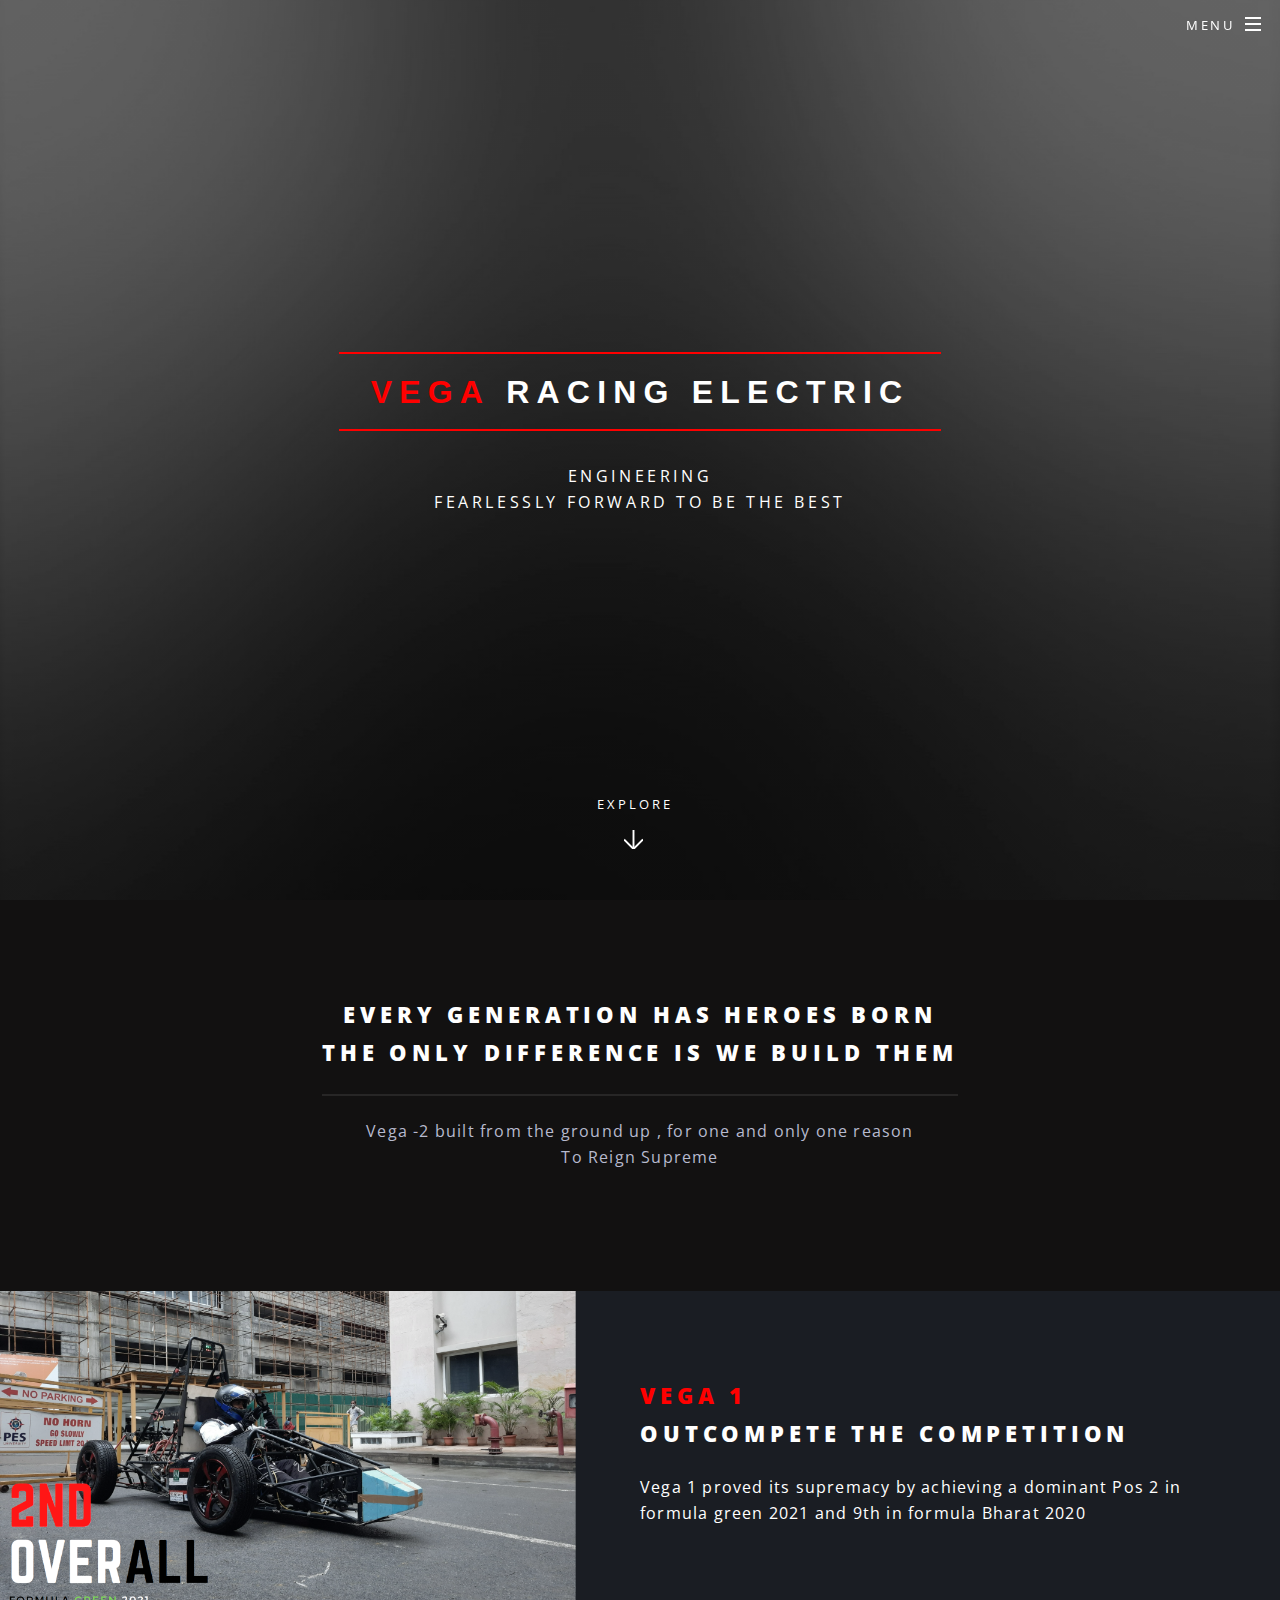
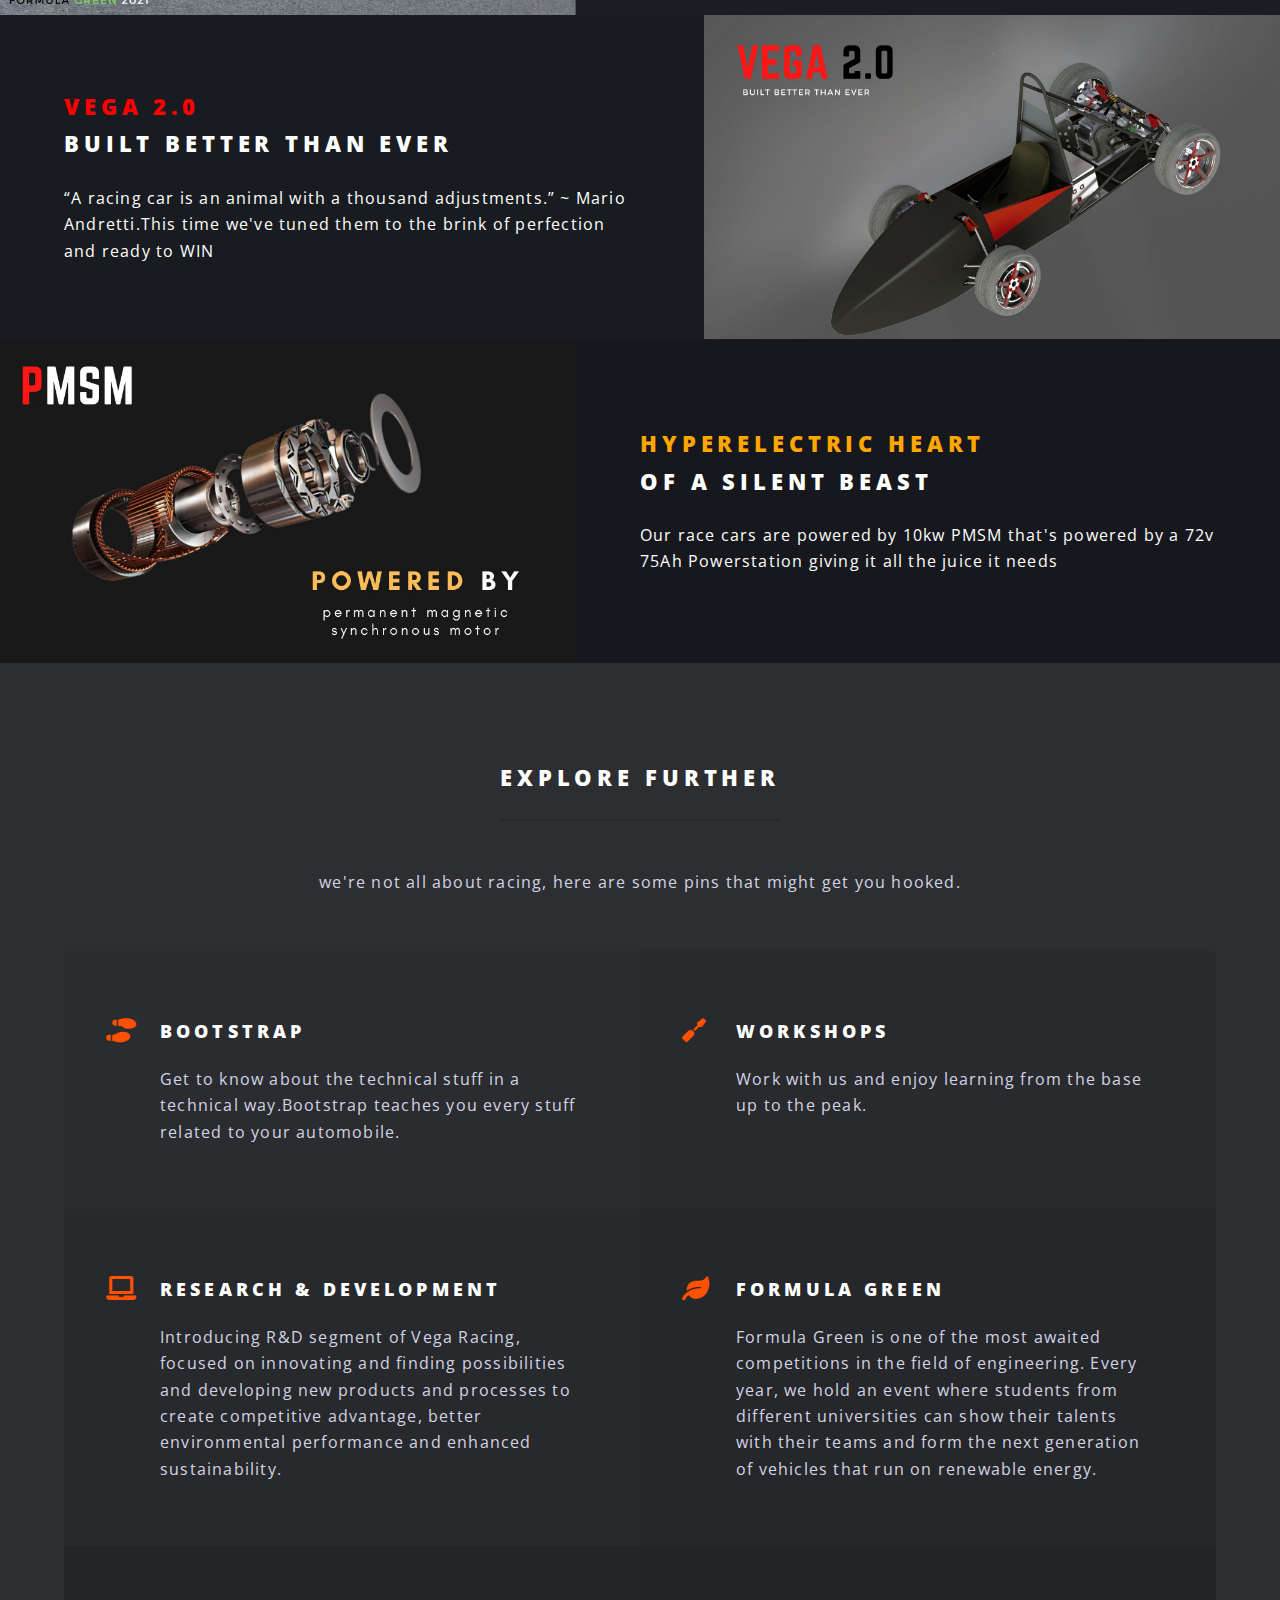
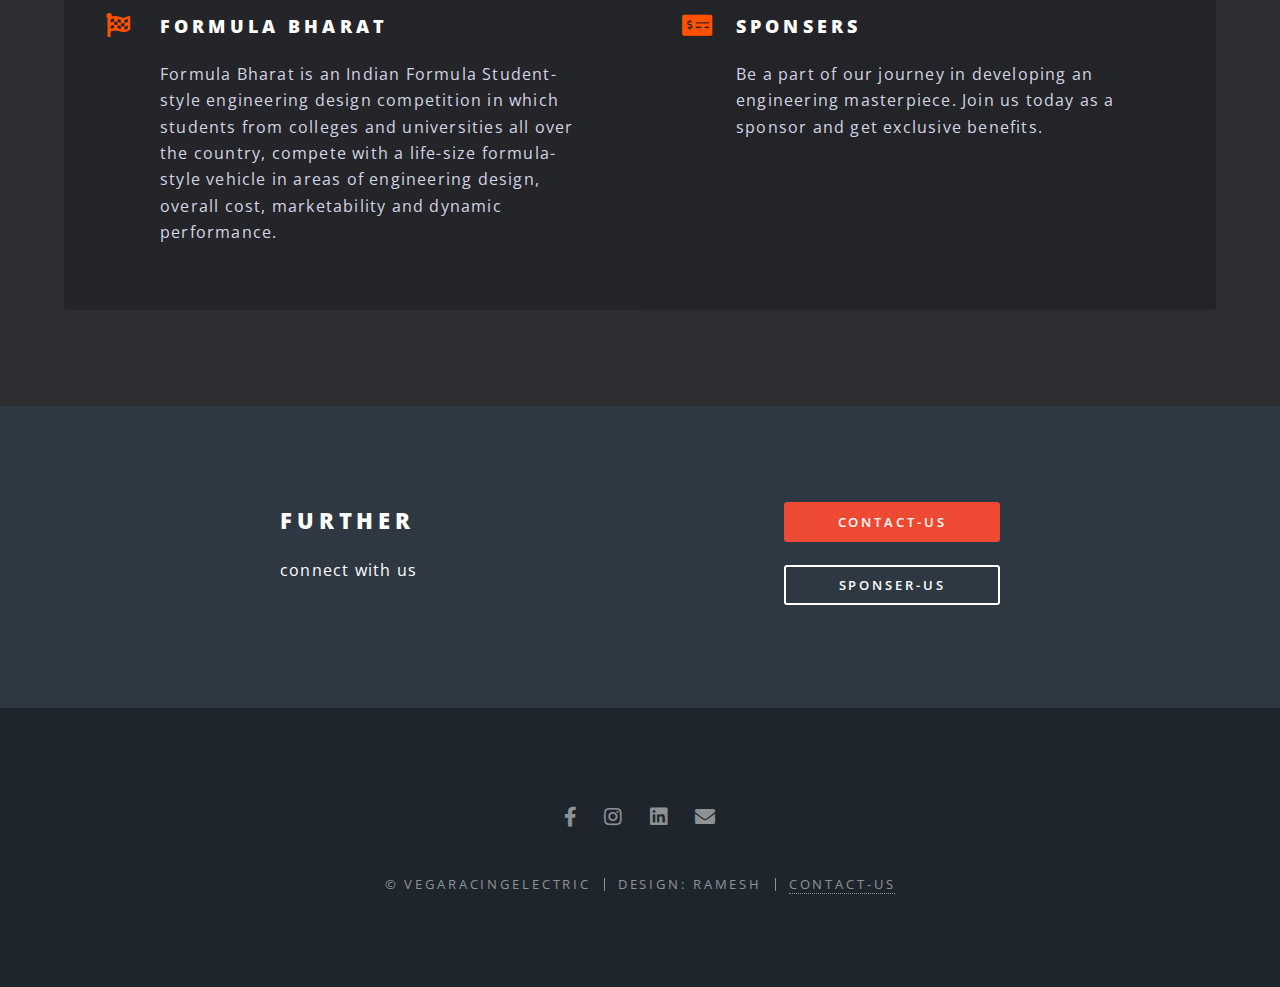
==== index.html @ 6d974444 "first commit" ====
<!DOCTYPE HTML>
<html>
	<head>
		<title>VegaRacingElectric | FSAE Team | PESU</title>
		<meta charset="utf-8" />
		<meta name="viewport" content="width=device-width, initial-scale=1, user-scalable=no" />
		<link rel="stylesheet" href="assets/css/main.css" />
		<noscript><link rel="stylesheet" href="assets/css/noscript.css" /></noscript>
	<style>
		#bannervre{
			text-decoration:"None";
		}
	</style>
	</head>
	<body class="landing is-preload">

		<!-- Page Wrapper -->
			<div id="page-wrapper">

				<!-- Header -->
					<header id="header" class="alt">
						<h1><a href="index.html" id="team">Team</a></h1>
						<h1><a href="index.html" id="vre">VRE</a></h1>
						<nav id="nav">
							<ul>
								<li class="special">
									<a href="#menu" class="menuToggle"><span>Menu</span></a>
									<div id="menu">
										<ul>
											<li><a href="index.html">Home</a></li>
											<li><a href="Careers.html">Careers</a></li>
											<li><a href="Team.html">Team</a></li>
											<li><a href="Events.html">Events</a></li>
											<li><a href="Recruitment.html">Recruitments</a></li>
											<li><a href="Sponser.html">Sponser-us</a></li>
											<li><a href="Contact.html">Contact-us</a></li>
										</ul>
									</div>
								</li>
							</ul>
						</nav>
					</header>

				<!-- Banner -->
					<section id="banner">
						<div class="inner">
							<h2 id="vrebanner1"><div style="display:inline-block;color:red">Vega</div> Racing Electric</h2>
							<p>Engineering <br />
							Fearlessly Forward To be the Best<br />
							</p>
							<!-- <ul class="actions special">
								<li><a href="#" class="button primary">Activate</a></li>
							</ul> -->
						</div>
						<a href="#one" class="more scrolly">Explore</a>
					</section>

				<!-- One -->
					<section id="one" class="wrapper style1 special">
						<div class="inner">
							<header class="major">
								<h2>Every generation has Heroes born<br/>
								the only difference is We Build Them</h2>
								<p>Vega -2 built from the ground up , for one and only one reason<br />
								To Reign Supreme</p>
							</header>
						</div>
					</section>

				<!-- Two -->
					<section id="two" class="wrapper alt style2">
						<section class="spotlight">
							<div class="image"><img src="images/Screenshot (504).png" alt="" /></div><div class="content">
								<h2><div style="color: red;">Vega 1</div>
								outcompete the competition</h2>
								<p>Vega 1 proved its supremacy by achieving a dominant Pos 2 in formula green 2021 and 9th in formula Bharat 2020</p>
							</div>
						</section>
						<section class="spotlight">
							<div class="image"><img src="images/Vega 2.0.jpg" alt="" /></div><div class="content">
								<h2><div style="color: red;">Vega 2.0</div>
								Built better than Ever</h2>
								<p>“A racing car is an animal with a thousand adjustments.” ~ Mario Andretti.This time we've tuned them to the brink of perfection and ready to WIN</p>
							</div>
						</section>
						<section class="spotlight">
							<div class="image"><img src="images/permanent magnet synchronous motor.jpg" alt="" /></div><div class="content">
								<h2><div style="color: rgb(255, 166, 0);">Hyperelectric Heart</div>
								of a silent beast</h2>
								<p>Our race cars are powered by 10kw PMSM that's powered by a 72v 75Ah Powerstation giving it all the juice it needs</p>
							</div>
						</section>
					</section>

				<!-- Three -->
					<section id="three" class="wrapper style3 special">
						<div class="inner">
							<header class="major">
								<h2>Explore Further</h2>
								<p><br />
								we're not all about racing, here are some pins that might get you hooked.</p>
							</header>
							<ul class="features">
								<li class="icon solid fa-shoe-prints">
									<h3>Bootstrap</h3>
									<p>Get to know about the technical stuff in a technical way.Bootstrap teaches you every stuff related to your automobile.</p>
								</li>
								<li class="icon solid fa-screwdriver">
									<h3>Workshops</h3>
									<p>Work with us and enjoy learning from the base up to the peak.</p>
								</li>
								<li class="icon solid fa-laptop">
									<h3>Research & Development</h3>
									<p>Introducing R&D segment of Vega Racing, focused on innovating and finding possibilities and developing new products and processes to create competitive advantage, better environmental performance and enhanced sustainability.</p>
								</li>
								<li class="icon solid fa-leaf">
									<h3>Formula Green</h3>
									<p>Formula Green is one of the most awaited competitions in the field of engineering. Every year, we hold an event where students from different universities can show their talents with their teams and form the next generation of vehicles that run on renewable energy.</p>
								</li>
								<li class="icon solid fa-flag-checkered">
									<h3>Formula Bharat</h3>
									<p>Formula Bharat is an Indian Formula Student-style engineering design competition in which students from colleges and universities all over the country, compete with a life-size formula-style vehicle in areas of engineering design, overall cost, marketability and dynamic performance.</p>
								</li>
								<li class="icon solid fa-money-check-alt">
									<h3>Sponsers</h3>
									<p>Be a part of our journey in developing an engineering masterpiece. Join us today as a sponsor and get exclusive benefits.</p>
								</li>
							</ul>
						</div>
					</section>

				<!-- CTA -->
					<section id="cta" class="wrapper style7">
						<div class="inner">
							<header>
								<h2>Further</h2>

								<p>connect with us</p>
							</header>
							<ul class="actions stacked">
								<li><a href="Contact.html" class="button fit primary">Contact-us</a></li>
								<li><a href="Sponser.html" class="button fit">Sponser-us</a></li>
							</ul>
						</div>
					</section>

				<!-- Footer -->
					<footer id="footer">
						<ul class="icons">
							<li><a href="https://www.facebook.com/pesuniversity/posts/vega-racing-electric-teams-creditable-performance-in-formula-bharat-2020formula-/2819678658148785/" class="icon brands fa-facebook-f"><span class="label">Facebook</span></a></li>
							<li><a href="https://www.instagram.com/vegaracingelectric/" class="icon brands fa-instagram"><span class="label">Instagram</span></a></li>
							<li><a href="https://www.linkedin.com/company/vega-racing-electric/?originalSubdomain=in" class="icon brands fa-linkedin"><span class="label">Dribbble</span></a></li>
							<li><a href="#" class="icon solid fa-envelope"><span class="label">Email</span></a></li>
						</ul>
						<ul class="copyright">
							<li>&copy; VegaRacingElectric</li><li>Design: Ramesh</li><li><a href="/Contact.html">Contact-us</a></li>
						</ul>
					</footer>

			</div>

		<!-- Scripts -->
			<script src="assets/js/jquery.min.js"></script>
			<script src="assets/js/jquery.scrollex.min.js"></script>
			<script src="assets/js/jquery.scrolly.min.js"></script>
			<script src="assets/js/browser.min.js"></script>
			<script src="assets/js/breakpoints.min.js"></script>
			<script src="assets/js/util.js"></script>
			<script src="assets/js/main.js"></script>

	</body>
</html>
---- assets/css/main.css ----
@import url(fontawesome-all.min.css);
@import url("https://fonts.googleapis.com/css?family=Open+Sans:400,400italic,600,600italic,800,800italic");


html, body, div, span, applet, object,
iframe, h1, h2, h3, h4, h5, h6, p, blockquote,
pre, a, abbr, acronym, address, big, cite,
code, del, dfn, em, img, ins, kbd, q, s, samp,
small, strike, strong, sub, sup, tt, var, b,
u, i, center, dl, dt, dd, ol, ul, li, fieldset,
form, label, legend, table, caption, tbody,
tfoot, thead, tr, th, td, article, aside,
canvas, details, embed, figure, figcaption,
footer, header, hgroup, menu, nav, output, ruby,
section, summary, time, mark, audio, video {
	margin: 0;
	padding: 0;
	border: 0;
	font-size: 100%;
	font: inherit;
	vertical-align: baseline;}

article, aside, details, figcaption, figure,
footer, header, hgroup, menu, nav, section {
	display: block;}

body {
	line-height: 1;
}

ol, ul {
	list-style: none;
}

blockquote, q {
	quotes: none;
}

	blockquote:before, blockquote:after, q:before, q:after {
		content: '';
		content: none;
	}

table {
	border-collapse: collapse;
	border-spacing: 0;
}

body {
	-webkit-text-size-adjust: none;
}

mark {
	background-color: transparent;
	color: inherit;
}

input::-moz-focus-inner {
	border: 0;
	padding: 0;
}

input, select, textarea {
	-moz-appearance: none;
	-webkit-appearance: none;
	-ms-appearance: none;
	appearance: none;
}

/* Basic */

	@-ms-viewport {
		width: device-width;
	}

	html {
		box-sizing: border-box;
	}

	*, *:before, *:after {
		box-sizing: inherit;
	}

	body {
		background: #2e3842;
	}

		body.is-preload *, body.is-preload *:before, body.is-preload *:after {
			-moz-animation: none !important;
			-webkit-animation: none !important;
			-ms-animation: none !important;
			animation: none !important;
			-moz-transition: none !important;
			-webkit-transition: none !important;
			-ms-transition: none !important;
			transition: none !important;
		}

	body, input, select, textarea {
		color: #fff;
		font-family: "Open Sans", Helvetica, sans-serif;
		font-size: 15pt;
		font-weight: 400;
		letter-spacing: 0.075em;
		line-height: 1.65em;
	}

		@media screen and (max-width: 1680px) {

			body, input, select, textarea {
				font-size: 13pt;
			}

		}

		@media screen and (max-width: 1280px) {

			body, input, select, textarea {
				font-size: 12pt;
			}

		}

		@media screen and (max-width: 736px) {

			body, input, select, textarea {
				font-size: 11pt;
				letter-spacing: 0.0375em;
			}

		}

	a {
		-moz-transition: color 0.2s ease, border-bottom-color 0.2s ease;
		-webkit-transition: color 0.2s ease, border-bottom-color 0.2s ease;
		-ms-transition: color 0.2s ease, border-bottom-color 0.2s ease;
		transition: color 0.2s ease, border-bottom-color 0.2s ease;
		border-bottom: dotted 1px;
		color: inherit;
		text-decoration: none;
	}

		a:hover {
			border-bottom-color: transparent;
		}

	strong, b {
		color: #fff;
		font-weight: 600;
	}

	em, i {
		font-style: italic;
	}

	p {
		margin: 0 0 2em 0;
	}

	h1, h2, h3, h4, h5, h6 {
		color: #fff;
		font-weight: 800;
		letter-spacing: 0.225em;
		line-height: 1em;
		margin: 0 0 1em 0;
		text-transform: uppercase;
	}

		h1 a, h2 a, h3 a, h4 a, h5 a, h6 a {
			color: inherit;
			text-decoration: none;
		}

	h2 {
		font-size: 1.35em;
		line-height: 1.75em;
	}

		@media screen and (max-width: 736px) {

			h2 {
				font-size: 1.1em;
				line-height: 1.65em;
			}

		}

	h3 {
		font-size: 1.15em;
		line-height: 1.75em;
	}

		@media screen and (max-width: 736px) {

			h3 {
				font-size: 1em;
				line-height: 1.65em;
			}

		}

	h4 {
		font-size: 1em;
		line-height: 1.5em;
	}

	h5 {
		font-size: 0.8em;
		line-height: 1.5em;
	}

	h6 {
		font-size: 0.7em;
		line-height: 1.5em;
	}

	sub {
		font-size: 0.8em;
		position: relative;
		top: 0.5em;
	}

	sup {
		font-size: 0.8em;
		position: relative;
		top: -0.5em;
	}

	hr {
		border: 0;
		border-bottom: solid 2px #fff;
		margin: 3em 0;
	}

		hr.major {
			margin: 4.5em 0;
		}

	blockquote {
		border-left: solid 4px #fff;
		font-style: italic;
		margin: 0 0 2em 0;
		padding: 0.5em 0 0.5em 2em;
	}

	code {
		background: rgba(144, 144, 144, 0.25);
		border-radius: 3px;
		font-family: "Courier New", monospace;
		font-size: 0.9em;
		letter-spacing: 0;
		margin: 0 0.25em;
		padding: 0.25em 0.65em;
	}

	pre {
		-webkit-overflow-scrolling: touch;
		font-family: "Courier New", monospace;
		font-size: 0.9em;
		margin: 0 0 2em 0;
	}

		pre code {
			display: block;
			line-height: 1.75em;
			padding: 1em 1.5em;
			overflow-x: auto;
		}

	.align-left {
		text-align: left;
	}

	.align-center {
		text-align: center;
	}

	.align-right {
		text-align: right;
	}

/* Row */

	.row {
		display: flex;
		flex-wrap: wrap;
		box-sizing: border-box;
		align-items: stretch;
	}

		.row > * {
			box-sizing: border-box;
		}

		.row.gtr-uniform > * > :last-child {
			margin-bottom: 0;
		}

		.row.aln-left {
			justify-content: flex-start;
		}

		.row.aln-center {
			justify-content: center;
		}

		.row.aln-right {
			justify-content: flex-end;
		}

		.row.aln-top {
			align-items: flex-start;
		}

		.row.aln-middle {
			align-items: center;
		}

		.row.aln-bottom {
			align-items: flex-end;
		}

		.row > .imp {
			order: -1;
		}

		.row > .col-1 {
			width: 8.33333%;
		}

		.row > .off-1 {
			margin-left: 8.33333%;
		}

		.row > .col-2 {
			width: 16.66667%;
		}

		.row > .off-2 {
			margin-left: 16.66667%;
		}

		.row > .col-3 {
			width: 25%;
		}

		.row > .off-3 {
			margin-left: 25%;
		}

		.row > .col-4 {
			width: 33.33333%;
		}

		.row > .off-4 {
			margin-left: 33.33333%;
		}

		.row > .col-5 {
			width: 41.66667%;
		}

		.row > .off-5 {
			margin-left: 41.66667%;
		}

		.row > .col-6 {
			width: 50%;
		}

		.row > .off-6 {
			margin-left: 50%;
		}

		.row > .col-7 {
			width: 58.33333%;
		}

		.row > .off-7 {
			margin-left: 58.33333%;
		}

		.row > .col-8 {
			width: 66.66667%;
		}

		.row > .off-8 {
			margin-left: 66.66667%;
		}

		.row > .col-9 {
			width: 75%;
		}

		.row > .off-9 {
			margin-left: 75%;
		}

		.row > .col-10 {
			width: 83.33333%;
		}

		.row > .off-10 {
			margin-left: 83.33333%;
		}

		.row > .col-11 {
			width: 91.66667%;
		}

		.row > .off-11 {
			margin-left: 91.66667%;
		}

		.row > .col-12 {
			width: 100%;
		}

		.row > .off-12 {
			margin-left: 100%;
		}

		.row.gtr-0 {
			margin-top: 0;
			margin-left: 0em;
		}

			.row.gtr-0 > * {
				padding: 0 0 0 0em;
			}

			.row.gtr-0.gtr-uniform {
				margin-top: 0em;
			}

				.row.gtr-0.gtr-uniform > * {
					padding-top: 0em;
				}

		.row.gtr-25 {
			margin-top: 0;
			margin-left: -0.375em;
		}

			.row.gtr-25 > * {
				padding: 0 0 0 0.375em;
			}

			.row.gtr-25.gtr-uniform {
				margin-top: -0.375em;
			}

				.row.gtr-25.gtr-uniform > * {
					padding-top: 0.375em;
				}

		.row.gtr-50 {
			margin-top: 0;
			margin-left: -0.75em;
		}

			.row.gtr-50 > * {
				padding: 0 0 0 0.75em;
			}

			.row.gtr-50.gtr-uniform {
				margin-top: -0.75em;
			}

				.row.gtr-50.gtr-uniform > * {
					padding-top: 0.75em;
				}

		.row {
			margin-top: 0;
			margin-left: -1.5em;
		}

			.row > * {
				padding: 0 0 0 1.5em;
			}

			.row.gtr-uniform {
				margin-top: -1.5em;
			}

				.row.gtr-uniform > * {
					padding-top: 1.5em;
				}

		.row.gtr-150 {
			margin-top: 0;
			margin-left: -2.25em;
		}

			.row.gtr-150 > * {
				padding: 0 0 0 2.25em;
			}

			.row.gtr-150.gtr-uniform {
				margin-top: -2.25em;
			}

				.row.gtr-150.gtr-uniform > * {
					padding-top: 2.25em;
				}

		.row.gtr-200 {
			margin-top: 0;
			margin-left: -3em;
		}

			.row.gtr-200 > * {
				padding: 0 0 0 3em;
			}

			.row.gtr-200.gtr-uniform {
				margin-top: -3em;
			}

				.row.gtr-200.gtr-uniform > * {
					padding-top: 3em;
				}

		@media screen and (max-width: 1680px) {

			.row {
				display: flex;
				flex-wrap: wrap;
				box-sizing: border-box;
				align-items: stretch;
			}

				.row > * {
					box-sizing: border-box;
				}

				.row.gtr-uniform > * > :last-child {
					margin-bottom: 0;
				}

				.row.aln-left {
					justify-content: flex-start;
				}

				.row.aln-center {
					justify-content: center;
				}

				.row.aln-right {
					justify-content: flex-end;
				}

				.row.aln-top {
					align-items: flex-start;
				}

				.row.aln-middle {
					align-items: center;
				}

				.row.aln-bottom {
					align-items: flex-end;
				}

				.row > .imp-xlarge {
					order: -1;
				}

				.row > .col-1-xlarge {
					width: 8.33333%;
				}

				.row > .off-1-xlarge {
					margin-left: 8.33333%;
				}

				.row > .col-2-xlarge {
					width: 16.66667%;
				}

				.row > .off-2-xlarge {
					margin-left: 16.66667%;
				}

				.row > .col-3-xlarge {
					width: 25%;
				}

				.row > .off-3-xlarge {
					margin-left: 25%;
				}

				.row > .col-4-xlarge {
					width: 33.33333%;
				}

				.row > .off-4-xlarge {
					margin-left: 33.33333%;
				}

				.row > .col-5-xlarge {
					width: 41.66667%;
				}

				.row > .off-5-xlarge {
					margin-left: 41.66667%;
				}

				.row > .col-6-xlarge {
					width: 50%;
				}

				.row > .off-6-xlarge {
					margin-left: 50%;
				}

				.row > .col-7-xlarge {
					width: 58.33333%;
				}

				.row > .off-7-xlarge {
					margin-left: 58.33333%;
				}

				.row > .col-8-xlarge {
					width: 66.66667%;
				}

				.row > .off-8-xlarge {
					margin-left: 66.66667%;
				}

				.row > .col-9-xlarge {
					width: 75%;
				}

				.row > .off-9-xlarge {
					margin-left: 75%;
				}

				.row > .col-10-xlarge {
					width: 83.33333%;
				}

				.row > .off-10-xlarge {
					margin-left: 83.33333%;
				}

				.row > .col-11-xlarge {
					width: 91.66667%;
				}

				.row > .off-11-xlarge {
					margin-left: 91.66667%;
				}

				.row > .col-12-xlarge {
					width: 100%;
				}

				.row > .off-12-xlarge {
					margin-left: 100%;
				}

				.row.gtr-0 {
					margin-top: 0;
					margin-left: 0em;
				}

					.row.gtr-0 > * {
						padding: 0 0 0 0em;
					}

					.row.gtr-0.gtr-uniform {
						margin-top: 0em;
					}

						.row.gtr-0.gtr-uniform > * {
							padding-top: 0em;
						}

				.row.gtr-25 {
					margin-top: 0;
					margin-left: -0.375em;
				}

					.row.gtr-25 > * {
						padding: 0 0 0 0.375em;
					}

					.row.gtr-25.gtr-uniform {
						margin-top: -0.375em;
					}

						.row.gtr-25.gtr-uniform > * {
							padding-top: 0.375em;
						}

				.row.gtr-50 {
					margin-top: 0;
					margin-left: -0.75em;
				}

					.row.gtr-50 > * {
						padding: 0 0 0 0.75em;
					}

					.row.gtr-50.gtr-uniform {
						margin-top: -0.75em;
					}

						.row.gtr-50.gtr-uniform > * {
							padding-top: 0.75em;
						}

				.row {
					margin-top: 0;
					margin-left: -1.5em;
				}

					.row > * {
						padding: 0 0 0 1.5em;
					}

					.row.gtr-uniform {
						margin-top: -1.5em;
					}

						.row.gtr-uniform > * {
							padding-top: 1.5em;
						}

				.row.gtr-150 {
					margin-top: 0;
					margin-left: -2.25em;
				}

					.row.gtr-150 > * {
						padding: 0 0 0 2.25em;
					}

					.row.gtr-150.gtr-uniform {
						margin-top: -2.25em;
					}

						.row.gtr-150.gtr-uniform > * {
							padding-top: 2.25em;
						}

				.row.gtr-200 {
					margin-top: 0;
					margin-left: -3em;
				}

					.row.gtr-200 > * {
						padding: 0 0 0 3em;
					}

					.row.gtr-200.gtr-uniform {
						margin-top: -3em;
					}

						.row.gtr-200.gtr-uniform > * {
							padding-top: 3em;
						}

		}

		@media screen and (max-width: 1280px) {

			.row {
				display: flex;
				flex-wrap: wrap;
				box-sizing: border-box;
				align-items: stretch;
			}

				.row > * {
					box-sizing: border-box;
				}

				.row.gtr-uniform > * > :last-child {
					margin-bottom: 0;
				}

				.row.aln-left {
					justify-content: flex-start;
				}

				.row.aln-center {
					justify-content: center;
				}

				.row.aln-right {
					justify-content: flex-end;
				}

				.row.aln-top {
					align-items: flex-start;
				}

				.row.aln-middle {
					align-items: center;
				}

				.row.aln-bottom {
					align-items: flex-end;
				}

				.row > .imp-large {
					order: -1;
				}

				.row > .col-1-large {
					width: 8.33333%;
				}

				.row > .off-1-large {
					margin-left: 8.33333%;
				}

				.row > .col-2-large {
					width: 16.66667%;
				}

				.row > .off-2-large {
					margin-left: 16.66667%;
				}

				.row > .col-3-large {
					width: 25%;
				}

				.row > .off-3-large {
					margin-left: 25%;
				}

				.row > .col-4-large {
					width: 33.33333%;
				}

				.row > .off-4-large {
					margin-left: 33.33333%;
				}

				.row > .col-5-large {
					width: 41.66667%;
				}

				.row > .off-5-large {
					margin-left: 41.66667%;
				}

				.row > .col-6-large {
					width: 50%;
				}

				.row > .off-6-large {
					margin-left: 50%;
				}

				.row > .col-7-large {
					width: 58.33333%;
				}

				.row > .off-7-large {
					margin-left: 58.33333%;
				}

				.row > .col-8-large {
					width: 66.66667%;
				}

				.row > .off-8-large {
					margin-left: 66.66667%;
				}

				.row > .col-9-large {
					width: 75%;
				}

				.row > .off-9-large {
					margin-left: 75%;
				}

				.row > .col-10-large {
					width: 83.33333%;
				}

				.row > .off-10-large {
					margin-left: 83.33333%;
				}

				.row > .col-11-large {
					width: 91.66667%;
				}

				.row > .off-11-large {
					margin-left: 91.66667%;
				}

				.row > .col-12-large {
					width: 100%;
				}

				.row > .off-12-large {
					margin-left: 100%;
				}

				.row.gtr-0 {
					margin-top: 0;
					margin-left: 0em;
				}

					.row.gtr-0 > * {
						padding: 0 0 0 0em;
					}

					.row.gtr-0.gtr-uniform {
						margin-top: 0em;
					}

						.row.gtr-0.gtr-uniform > * {
							padding-top: 0em;
						}

				.row.gtr-25 {
					margin-top: 0;
					margin-left: -0.375em;
				}

					.row.gtr-25 > * {
						padding: 0 0 0 0.375em;
					}

					.row.gtr-25.gtr-uniform {
						margin-top: -0.375em;
					}

						.row.gtr-25.gtr-uniform > * {
							padding-top: 0.375em;
						}

				.row.gtr-50 {
					margin-top: 0;
					margin-left: -0.75em;
				}

					.row.gtr-50 > * {
						padding: 0 0 0 0.75em;
					}

					.row.gtr-50.gtr-uniform {
						margin-top: -0.75em;
					}

						.row.gtr-50.gtr-uniform > * {
							padding-top: 0.75em;
						}

				.row {
					margin-top: 0;
					margin-left: -1.5em;
				}

					.row > * {
						padding: 0 0 0 1.5em;
					}

					.row.gtr-uniform {
						margin-top: -1.5em;
					}

						.row.gtr-uniform > * {
							padding-top: 1.5em;
						}

				.row.gtr-150 {
					margin-top: 0;
					margin-left: -2.25em;
				}

					.row.gtr-150 > * {
						padding: 0 0 0 2.25em;
					}

					.row.gtr-150.gtr-uniform {
						margin-top: -2.25em;
					}

						.row.gtr-150.gtr-uniform > * {
							padding-top: 2.25em;
						}

				.row.gtr-200 {
					margin-top: 0;
					margin-left: -3em;
				}

					.row.gtr-200 > * {
						padding: 0 0 0 3em;
					}

					.row.gtr-200.gtr-uniform {
						margin-top: -3em;
					}

						.row.gtr-200.gtr-uniform > * {
							padding-top: 3em;
						}

		}

		@media screen and (max-width: 980px) {

			.row {
				display: flex;
				flex-wrap: wrap;
				box-sizing: border-box;
				align-items: stretch;
			}

				.row > * {
					box-sizing: border-box;
				}

				.row.gtr-uniform > * > :last-child {
					margin-bottom: 0;
				}

				.row.aln-left {
					justify-content: flex-start;
				}

				.row.aln-center {
					justify-content: center;
				}

				.row.aln-right {
					justify-content: flex-end;
				}

				.row.aln-top {
					align-items: flex-start;
				}

				.row.aln-middle {
					align-items: center;
				}

				.row.aln-bottom {
					align-items: flex-end;
				}

				.row > .imp-medium {
					order: -1;
				}

				.row > .col-1-medium {
					width: 8.33333%;
				}

				.row > .off-1-medium {
					margin-left: 8.33333%;
				}

				.row > .col-2-medium {
					width: 16.66667%;
				}

				.row > .off-2-medium {
					margin-left: 16.66667%;
				}

				.row > .col-3-medium {
					width: 25%;
				}

				.row > .off-3-medium {
					margin-left: 25%;
				}

				.row > .col-4-medium {
					width: 33.33333%;
				}

				.row > .off-4-medium {
					margin-left: 33.33333%;
				}

				.row > .col-5-medium {
					width: 41.66667%;
				}

				.row > .off-5-medium {
					margin-left: 41.66667%;
				}

				.row > .col-6-medium {
					width: 50%;
				}

				.row > .off-6-medium {
					margin-left: 50%;
				}

				.row > .col-7-medium {
					width: 58.33333%;
				}

				.row > .off-7-medium {
					margin-left: 58.33333%;
				}

				.row > .col-8-medium {
					width: 66.66667%;
				}

				.row > .off-8-medium {
					margin-left: 66.66667%;
				}

				.row > .col-9-medium {
					width: 75%;
				}

				.row > .off-9-medium {
					margin-left: 75%;
				}

				.row > .col-10-medium {
					width: 83.33333%;
				}

				.row > .off-10-medium {
					margin-left: 83.33333%;
				}

				.row > .col-11-medium {
					width: 91.66667%;
				}

				.row > .off-11-medium {
					margin-left: 91.66667%;
				}

				.row > .col-12-medium {
					width: 100%;
				}

				.row > .off-12-medium {
					margin-left: 100%;
				}

				.row.gtr-0 {
					margin-top: 0;
					margin-left: 0em;
				}

					.row.gtr-0 > * {
						padding: 0 0 0 0em;
					}

					.row.gtr-0.gtr-uniform {
						margin-top: 0em;
					}

						.row.gtr-0.gtr-uniform > * {
							padding-top: 0em;
						}

				.row.gtr-25 {
					margin-top: 0;
					margin-left: -0.375em;
				}

					.row.gtr-25 > * {
						padding: 0 0 0 0.375em;
					}

					.row.gtr-25.gtr-uniform {
						margin-top: -0.375em;
					}

						.row.gtr-25.gtr-uniform > * {
							padding-top: 0.375em;
						}

				.row.gtr-50 {
					margin-top: 0;
					margin-left: -0.75em;
				}

					.row.gtr-50 > * {
						padding: 0 0 0 0.75em;
					}

					.row.gtr-50.gtr-uniform {
						margin-top: -0.75em;
					}

						.row.gtr-50.gtr-uniform > * {
							padding-top: 0.75em;
						}

				.row {
					margin-top: 0;
					margin-left: -1.5em;
				}

					.row > * {
						padding: 0 0 0 1.5em;
					}

					.row.gtr-uniform {
						margin-top: -1.5em;
					}

						.row.gtr-uniform > * {
							padding-top: 1.5em;
						}

				.row.gtr-150 {
					margin-top: 0;
					margin-left: -2.25em;
				}

					.row.gtr-150 > * {
						padding: 0 0 0 2.25em;
					}

					.row.gtr-150.gtr-uniform {
						margin-top: -2.25em;
					}

						.row.gtr-150.gtr-uniform > * {
							padding-top: 2.25em;
						}

				.row.gtr-200 {
					margin-top: 0;
					margin-left: -3em;
				}

					.row.gtr-200 > * {
						padding: 0 0 0 3em;
					}

					.row.gtr-200.gtr-uniform {
						margin-top: -3em;
					}

						.row.gtr-200.gtr-uniform > * {
							padding-top: 3em;
						}

		}

		@media screen and (max-width: 736px) {

			.row {
				display: flex;
				flex-wrap: wrap;
				box-sizing: border-box;
				align-items: stretch;
			}

				.row > * {
					box-sizing: border-box;
				}

				.row.gtr-uniform > * > :last-child {
					margin-bottom: 0;
				}

				.row.aln-left {
					justify-content: flex-start;
				}

				.row.aln-center {
					justify-content: center;
				}

				.row.aln-right {
					justify-content: flex-end;
				}

				.row.aln-top {
					align-items: flex-start;
				}

				.row.aln-middle {
					align-items: center;
				}

				.row.aln-bottom {
					align-items: flex-end;
				}

				.row > .imp-small {
					order: -1;
				}

				.row > .col-1-small {
					width: 8.33333%;
				}

				.row > .off-1-small {
					margin-left: 8.33333%;
				}

				.row > .col-2-small {
					width: 16.66667%;
				}

				.row > .off-2-small {
					margin-left: 16.66667%;
				}

				.row > .col-3-small {
					width: 25%;
				}

				.row > .off-3-small {
					margin-left: 25%;
				}

				.row > .col-4-small {
					width: 33.33333%;
				}

				.row > .off-4-small {
					margin-left: 33.33333%;
				}

				.row > .col-5-small {
					width: 41.66667%;
				}

				.row > .off-5-small {
					margin-left: 41.66667%;
				}

				.row > .col-6-small {
					width: 50%;
				}

				.row > .off-6-small {
					margin-left: 50%;
				}

				.row > .col-7-small {
					width: 58.33333%;
				}

				.row > .off-7-small {
					margin-left: 58.33333%;
				}

				.row > .col-8-small {
					width: 66.66667%;
				}

				.row > .off-8-small {
					margin-left: 66.66667%;
				}

				.row > .col-9-small {
					width: 75%;
				}

				.row > .off-9-small {
					margin-left: 75%;
				}

				.row > .col-10-small {
					width: 83.33333%;
				}

				.row > .off-10-small {
					margin-left: 83.33333%;
				}

				.row > .col-11-small {
					width: 91.66667%;
				}

				.row > .off-11-small {
					margin-left: 91.66667%;
				}

				.row > .col-12-small {
					width: 100%;
				}

				.row > .off-12-small {
					margin-left: 100%;
				}

				.row.gtr-0 {
					margin-top: 0;
					margin-left: 0em;
				}

					.row.gtr-0 > * {
						padding: 0 0 0 0em;
					}

					.row.gtr-0.gtr-uniform {
						margin-top: 0em;
					}

						.row.gtr-0.gtr-uniform > * {
							padding-top: 0em;
						}

				.row.gtr-25 {
					margin-top: 0;
					margin-left: -0.375em;
				}

					.row.gtr-25 > * {
						padding: 0 0 0 0.375em;
					}

					.row.gtr-25.gtr-uniform {
						margin-top: -0.375em;
					}

						.row.gtr-25.gtr-uniform > * {
							padding-top: 0.375em;
						}

				.row.gtr-50 {
					margin-top: 0;
					margin-left: -0.75em;
				}

					.row.gtr-50 > * {
						padding: 0 0 0 0.75em;
					}

					.row.gtr-50.gtr-uniform {
						margin-top: -0.75em;
					}

						.row.gtr-50.gtr-uniform > * {
							padding-top: 0.75em;
						}

				.row {
					margin-top: 0;
					margin-left: -1.5em;
				}

					.row > * {
						padding: 0 0 0 1.5em;
					}

					.row.gtr-uniform {
						margin-top: -1.5em;
					}

						.row.gtr-uniform > * {
							padding-top: 1.5em;
						}

				.row.gtr-150 {
					margin-top: 0;
					margin-left: -2.25em;
				}

					.row.gtr-150 > * {
						padding: 0 0 0 2.25em;
					}

					.row.gtr-150.gtr-uniform {
						margin-top: -2.25em;
					}

						.row.gtr-150.gtr-uniform > * {
							padding-top: 2.25em;
						}

				.row.gtr-200 {
					margin-top: 0;
					margin-left: -3em;
				}

					.row.gtr-200 > * {
						padding: 0 0 0 3em;
					}

					.row.gtr-200.gtr-uniform {
						margin-top: -3em;
					}

						.row.gtr-200.gtr-uniform > * {
							padding-top: 3em;
						}

		}

		@media screen and (max-width: 480px) {

			.row {
				display: flex;
				flex-wrap: wrap;
				box-sizing: border-box;
				align-items: stretch;
			}

				.row > * {
					box-sizing: border-box;
				}

				.row.gtr-uniform > * > :last-child {
					margin-bottom: 0;
				}

				.row.aln-left {
					justify-content: flex-start;
				}

				.row.aln-center {
					justify-content: center;
				}

				.row.aln-right {
					justify-content: flex-end;
				}

				.row.aln-top {
					align-items: flex-start;
				}

				.row.aln-middle {
					align-items: center;
				}

				.row.aln-bottom {
					align-items: flex-end;
				}

				.row > .imp-xsmall {
					order: -1;
				}

				.row > .col-1-xsmall {
					width: 8.33333%;
				}

				.row > .off-1-xsmall {
					margin-left: 8.33333%;
				}

				.row > .col-2-xsmall {
					width: 16.66667%;
				}

				.row > .off-2-xsmall {
					margin-left: 16.66667%;
				}

				.row > .col-3-xsmall {
					width: 25%;
				}

				.row > .off-3-xsmall {
					margin-left: 25%;
				}

				.row > .col-4-xsmall {
					width: 33.33333%;
				}

				.row > .off-4-xsmall {
					margin-left: 33.33333%;
				}

				.row > .col-5-xsmall {
					width: 41.66667%;
				}

				.row > .off-5-xsmall {
					margin-left: 41.66667%;
				}

				.row > .col-6-xsmall {
					width: 50%;
				}

				.row > .off-6-xsmall {
					margin-left: 50%;
				}

				.row > .col-7-xsmall {
					width: 58.33333%;
				}

				.row > .off-7-xsmall {
					margin-left: 58.33333%;
				}

				.row > .col-8-xsmall {
					width: 66.66667%;
				}

				.row > .off-8-xsmall {
					margin-left: 66.66667%;
				}

				.row > .col-9-xsmall {
					width: 75%;
				}

				.row > .off-9-xsmall {
					margin-left: 75%;
				}

				.row > .col-10-xsmall {
					width: 83.33333%;
				}

				.row > .off-10-xsmall {
					margin-left: 83.33333%;
				}

				.row > .col-11-xsmall {
					width: 91.66667%;
				}

				.row > .off-11-xsmall {
					margin-left: 91.66667%;
				}

				.row > .col-12-xsmall {
					width: 100%;
				}

				.row > .off-12-xsmall {
					margin-left: 100%;
				}

				.row.gtr-0 {
					margin-top: 0;
					margin-left: 0em;
				}

					.row.gtr-0 > * {
						padding: 0 0 0 0em;
					}

					.row.gtr-0.gtr-uniform {
						margin-top: 0em;
					}

						.row.gtr-0.gtr-uniform > * {
							padding-top: 0em;
						}

				.row.gtr-25 {
					margin-top: 0;
					margin-left: -0.375em;
				}

					.row.gtr-25 > * {
						padding: 0 0 0 0.375em;
					}

					.row.gtr-25.gtr-uniform {
						margin-top: -0.375em;
					}

						.row.gtr-25.gtr-uniform > * {
							padding-top: 0.375em;
						}

				.row.gtr-50 {
					margin-top: 0;
					margin-left: -0.75em;
				}

					.row.gtr-50 > * {
						padding: 0 0 0 0.75em;
					}

					.row.gtr-50.gtr-uniform {
						margin-top: -0.75em;
					}

						.row.gtr-50.gtr-uniform > * {
							padding-top: 0.75em;
						}

				.row {
					margin-top: 0;
					margin-left: -1.5em;
				}

					.row > * {
						padding: 0 0 0 1.5em;
					}

					.row.gtr-uniform {
						margin-top: -1.5em;
					}

						.row.gtr-uniform > * {
							padding-top: 1.5em;
						}

				.row.gtr-150 {
					margin-top: 0;
					margin-left: -2.25em;
				}

					.row.gtr-150 > * {
						padding: 0 0 0 2.25em;
					}

					.row.gtr-150.gtr-uniform {
						margin-top: -2.25em;
					}

						.row.gtr-150.gtr-uniform > * {
							padding-top: 2.25em;
						}

				.row.gtr-200 {
					margin-top: 0;
					margin-left: -3em;
				}

					.row.gtr-200 > * {
						padding: 0 0 0 3em;
					}

					.row.gtr-200.gtr-uniform {
						margin-top: -3em;
					}

						.row.gtr-200.gtr-uniform > * {
							padding-top: 3em;
						}

		}

/* Section/Article */

	section.special, article.special {
		text-align: center;
	}

	header p {
		color: rgba(255, 255, 255, 0.5);
		position: relative;
		top: -0.25em;
	}

	header h3 + p {
		font-size: 1.1em;
	}

	header h4 + p,
	header h5 + p,
	header h6 + p {
		font-size: 0.9em;
	}

	header.major {
		margin: 0 0 3.5em 0;
	}

		header.major h2, header.major h3, header.major h4, header.major h5, header.major h6 {
			border-bottom: solid 2px #fff;
			display: inline-block;
			padding-bottom: 1em;
			position: relative;
		}

			header.major h2:after, header.major h3:after, header.major h4:after, header.major h5:after, header.major h6:after {
				content: '';
				display: block;
				height: 1px;
			}

		header.major p {
			color: #fff;
			top: 0;
		}

		@media screen and (max-width: 736px) {

			header.major {
				margin: 0 0 2em 0;
			}

		}

	@media screen and (max-width: 980px) {

		header br {
			display: none;
		}

	}

/* Form */

	form {
		margin: 0 0 2em 0;
	}

	label {
		color: #fff;
		display: block;
		font-size: 0.9em;
		font-weight: 600;
		margin: 0 0 1em 0;
	}

	input[type="text"],
	input[type="password"],
	input[type="email"],
	select,
	textarea {
		-moz-appearance: none;
		-webkit-appearance: none;
		-ms-appearance: none;
		appearance: none;
		background-color: rgba(144, 144, 144, 0.25);
		border-radius: 3px;
		border: none;
		color: inherit;
		display: block;
		outline: 0;
		padding: 0 1em;
		text-decoration: none;
		width: 100%;
	}

		input[type="text"]:invalid,
		input[type="password"]:invalid,
		input[type="email"]:invalid,
		select:invalid,
		textarea:invalid {
			box-shadow: none;
		}

		input[type="text"]:focus,
		input[type="password"]:focus,
		input[type="email"]:focus,
		select:focus,
		textarea:focus {
			box-shadow: 0 0 0 2px #21b2a6;
		}

	select {
		background-size: 1.25em;
		background-repeat: no-repeat;
		background-position: calc(100% - 1em) center;
		height: 2.75em;
		padding-right: 2.75em;
		text-overflow: ellipsis;
	}

		select:focus::-ms-value {
			background-color: transparent;
		}

		select::-ms-expand {
			display: none;
		}

	input[type="text"],
	input[type="password"],
	input[type="email"],
	select {
		height: 2.75em;
	}

	textarea {
		padding: 0.75em 1em;
	}

	input[type="checkbox"],
	input[type="radio"] {
		-moz-appearance: none;
		-webkit-appearance: none;
		-ms-appearance: none;
		appearance: none;
		display: block;
		float: left;
		margin-right: -2em;
		opacity: 0;
		width: 1em;
		z-index: -1;
	}

		input[type="checkbox"] + label,
		input[type="radio"] + label {
			text-decoration: none;
			color: #fff;
			cursor: pointer;
			display: inline-block;
			font-size: 1em;
			font-weight: 400;
			padding-left: 2.4em;
			padding-right: 0.75em;
			position: relative;
		}

			input[type="checkbox"] + label:before,
			input[type="radio"] + label:before {
				-moz-osx-font-smoothing: grayscale;
				-webkit-font-smoothing: antialiased;
				display: inline-block;
				font-style: normal;
				font-variant: normal;
				text-rendering: auto;
				line-height: 1;
				text-transform: none !important;
				font-family: 'Font Awesome 5 Free';
				font-weight: 900;
			}

			input[type="checkbox"] + label:before,
			input[type="radio"] + label:before {
				background: rgba(144, 144, 144, 0.25);
				border-radius: 3px;
				content: '';
				display: inline-block;
				font-size: 0.8em;
				height: 2.0625em;
				left: 0;
				line-height: 2.0625em;
				position: absolute;
				text-align: center;
				top: 0;
				width: 2.0625em;
			}

		input[type="checkbox"]:checked + label:before,
		input[type="radio"]:checked + label:before {
			background: #422e2e;
			color: #fff;
			content: '\f00c';
		}

		input[type="checkbox"]:focus + label:before,
		input[type="radio"]:focus + label:before {
			box-shadow: 0 0 0 2px #21b2a6;
		}

	input[type="checkbox"] + label:before {
		border-radius: 3px;
	}

	input[type="radio"] + label:before {
		border-radius: 100%;
	}

	::-webkit-input-placeholder {
		color: rgba(255, 255, 255, 0.5) !important;
		opacity: 1.0;
	}

	:-moz-placeholder {
		color: rgba(255, 255, 255, 0.5) !important;
		opacity: 1.0;
	}

	::-moz-placeholder {
		color: rgba(255, 255, 255, 0.5) !important;
		opacity: 1.0;
	}

	:-ms-input-placeholder {
		color: rgba(255, 255, 255, 0.5) !important;
		opacity: 1.0;
	}

/* Box */

	.box {
		border-radius: 3px;
		border: solid 2px #fff;
		margin-bottom: 2em;
		padding: 1.5em;
	}

		.box > :last-child,
		.box > :last-child > :last-child,
		.box > :last-child > :last-child > :last-child {
			margin-bottom: 0;
		}

		.box.alt {
			border: 0;
			border-radius: 0;
			padding: 0;
		}
	

/* Icon */

	.icon {
		text-decoration: none;
		border-bottom: none;
		position: relative;
	}

		.icon:before {
			-moz-osx-font-smoothing: grayscale;
			-webkit-font-smoothing: antialiased;
			display: inline-block;
			font-style: normal;
			font-variant: normal;
			text-rendering: auto;
			line-height: 1;
			text-transform: none !important;
			font-family: 'Font Awesome 5 Free';
			font-weight: 400;
		}

		.icon > .label {
			display: none;
		}

		.icon:before {
			line-height: inherit;
		}

		.icon.solid:before {
			font-weight: 900;
		}

		.icon.brands:before {
			font-family: 'Font Awesome 5 Brands';
		}

		.icon.major {
			-moz-transform: rotate(-45deg);
			-webkit-transform: rotate(-45deg);
			-ms-transform: rotate(-45deg);
			transform: rotate(-45deg);
			border-radius: 3px;
			border: solid 2px #fff;
			display: inline-block;
			font-size: 1.35em;
			height: calc(3em + 2px);
			line-height: 3em;
			text-align: center;
			width: calc(3em + 2px);
		}

			.icon.major:before {
				-moz-transform: rotate(45deg);
				-webkit-transform: rotate(45deg);
				-ms-transform: rotate(45deg);
				transform: rotate(45deg);
				display: inline-block;
				font-size: 1.5em;
			}

			@media screen and (max-width: 736px) {

				.icon.major {
					font-size: 1em;
				}

			}

		.icon.style1 {
			color: #00ffcc;
		}

		.icon.style2 {
			color: #00f0ff;
		}

		.icon.style3 {
			color: #76ddff;
		}

/* Image */

	.image {
		border-radius: 3px;
		border: 0;
		display: inline-block;
		position: relative;
	}

		.image img {
			border-radius: 3px;
			display: block;
		}

		.image.left {
			float: left;
			margin: 0 2em 2em 0;
			top: 0.25em;
		}

		.image.right {
			float: right;
			margin: 0 0 2em 2em;
			top: 0.25em;
		}

		.image.left, .image.right {
			max-width: 40%;
		}

			.image.left img, .image.right img {
				width: 100%;
			}

		.image.fit {
			display: block;
			margin: 0 0 2em 0;
			width: 100%;
		}

			.image.fit img {
				width: 100%;
			}

/* List */

	ol {
		list-style: decimal;
		margin: 0 0 2em 0;
		padding-left: 1.25em;
	}

		ol li {
			padding-left: 0.25em;
		}

	ul {
		list-style: disc;
		margin: 0 0 2em 0;
		padding-left: 1em;
	}

		ul li {
			padding-left: 0.5em;
		}

		ul.alt {
			list-style: none;
			padding-left: 0;
		}

			ul.alt li {
				border-top: solid 1px #fff;
				padding: 0.5em 0;
			}

				ul.alt li:first-child {
					border-top: 0;
					padding-top: 0;
				}

	dl {
		margin: 0 0 2em 0;
	}

/* Actions */

	ul.actions {
		display: -moz-flex;
		display: -webkit-flex;
		display: -ms-flex;
		display: flex;
		cursor: default;
		list-style: none;
		margin-left: -1em;
		padding-left: 0;
	}

		ul.actions li {
			padding: 0 0 0 1em;
			vertical-align: middle;
		}

		ul.actions.special {
			-moz-justify-content: center;
			-webkit-justify-content: center;
			-ms-justify-content: center;
			justify-content: center;
			width: 100%;
			margin-left: 0;
		}

			ul.actions.special li:first-child {
				padding-left: 0;
			}

		ul.actions.stacked {
			-moz-flex-direction: column;
			-webkit-flex-direction: column;
			-ms-flex-direction: column;
			flex-direction: column;
			margin-left: 0;
		}

			ul.actions.stacked li {
				padding: 1em 0 0 0;
			}

				ul.actions.stacked li:first-child {
					padding-top: 0;
				}

		ul.actions.fit {
			width: calc(100% + 1em);
		}

			ul.actions.fit li {
				-moz-flex-grow: 1;
				-webkit-flex-grow: 1;
				-ms-flex-grow: 1;
				flex-grow: 1;
				-moz-flex-shrink: 1;
				-webkit-flex-shrink: 1;
				-ms-flex-shrink: 1;
				flex-shrink: 1;
				width: 100%;
			}

				ul.actions.fit li > * {
					width: 100%;
				}

			ul.actions.fit.stacked {
				width: 100%;
			}

		@media screen and (max-width: 480px) {

			ul.actions:not(.fixed) {
				-moz-flex-direction: column;
				-webkit-flex-direction: column;
				-ms-flex-direction: column;
				flex-direction: column;
				margin-left: 0;
				width: 100% !important;
			}

				ul.actions:not(.fixed) li {
					-moz-flex-grow: 1;
					-webkit-flex-grow: 1;
					-ms-flex-grow: 1;
					flex-grow: 1;
					-moz-flex-shrink: 1;
					-webkit-flex-shrink: 1;
					-ms-flex-shrink: 1;
					flex-shrink: 1;
					padding: 1em 0 0 0;
					text-align: center;
					width: 100%;
				}

					ul.actions:not(.fixed) li > * {
						width: 100%;
					}

					ul.actions:not(.fixed) li:first-child {
						padding-top: 0;
					}

					ul.actions:not(.fixed) li input[type="submit"],
					ul.actions:not(.fixed) li input[type="reset"],
					ul.actions:not(.fixed) li input[type="button"],
					ul.actions:not(.fixed) li button,
					ul.actions:not(.fixed) li .button {
						width: 100%;
					}

						ul.actions:not(.fixed) li input[type="submit"].icon:before,
						ul.actions:not(.fixed) li input[type="reset"].icon:before,
						ul.actions:not(.fixed) li input[type="button"].icon:before,
						ul.actions:not(.fixed) li button.icon:before,
						ul.actions:not(.fixed) li .button.icon:before {
							margin-left: -0.5em;
						}

		}

/* Icons */

	ul.icons {
		cursor: default;
		list-style: none;
		padding-left: 0;
	}

		ul.icons li {
			display: inline-block;
			padding: 0 1em 0 0;
		}

			ul.icons li:last-child {
				padding-right: 0 !important;
			}

		ul.icons.major {
			padding: 1em 0;
		}

			ul.icons.major li {
				padding-right: 3.5em;
			}

				@media screen and (max-width: 736px) {

					ul.icons.major li {
						padding: 0 1em !important;
					}

				}

/* Table */

	.table-wrapper {
		-webkit-overflow-scrolling: touch;
		overflow-x: auto;
	}

	table {
		margin: 0 0 2em 0;
		width: 100%;
	}

		table tbody tr {
			border: solid 1px #fff;
			border-left: 0;
			border-right: 0;
		}

			table tbody tr:nth-child(2n + 1) {
				background-color: rgba(144, 144, 144, 0.25);
			}

		table td {
			padding: 0.75em 0.75em;
		}

		table th {
			color: #fff;
			font-size: 0.9em;
			font-weight: 600;
			padding: 0 0.75em 0.75em 0.75em;
			text-align: left;
		}

		table thead {
			border-bottom: solid 2px #fff;
		}

		table tfoot {
			border-top: solid 2px #fff;
		}

		table.alt {
			border-collapse: separate;
		}

			table.alt tbody tr td {
				border: solid 1px #fff;
				border-left-width: 0;
				border-top-width: 0;
			}

				table.alt tbody tr td:first-child {
					border-left-width: 1px;
				}

			table.alt tbody tr:first-child td {
				border-top-width: 1px;
			}

			table.alt thead {
				border-bottom: 0;
			}

			table.alt tfoot {
				border-top: 0;
			}

/* Button */

	input[type="submit"],
	input[type="reset"],
	input[type="button"],
	button,
	.button {
		-moz-appearance: none;
		-webkit-appearance: none;
		-ms-appearance: none;
		appearance: none;
		-moz-transition: background-color 0.2s ease-in-out, color 0.2s ease-in-out;
		-webkit-transition: background-color 0.2s ease-in-out, color 0.2s ease-in-out;
		-ms-transition: background-color 0.2s ease-in-out, color 0.2s ease-in-out;
		transition: background-color 0.2s ease-in-out, color 0.2s ease-in-out;
		background-color: transparent;
		border-radius: 3px;
		border: 0;
		box-shadow: inset 0 0 0 2px #fff;
		color: #fff;
		cursor: pointer;
		display: inline-block;
		font-size: 0.8em;
		font-weight: 600;
		height: 3.125em;
		letter-spacing: 0.225em;
		line-height: 3.125em;
		max-width: 30em;
		padding: 0 2.75em;
		text-align: center;
		text-decoration: none;
		text-transform: uppercase;
		white-space: nowrap;
		overflow: hidden;
		text-overflow: ellipsis;
	}

		input[type="submit"]:hover,
		input[type="reset"]:hover,
		input[type="button"]:hover,
		button:hover,
		.button:hover {
			background-color: rgba(144, 144, 144, 0.25);
		}

		input[type="submit"]:active,
		input[type="reset"]:active,
		input[type="button"]:active,
		button:active,
		.button:active {
			background-color: rgba(144, 144, 144, 0.5);
		}

		input[type="submit"].icon:before,
		input[type="reset"].icon:before,
		input[type="button"].icon:before,
		button.icon:before,
		.button.icon:before {
			margin-right: 0.5em;
		}

		input[type="submit"].fit,
		input[type="reset"].fit,
		input[type="button"].fit,
		button.fit,
		.button.fit {
			width: 100%;
		}

		input[type="submit"].small,
		input[type="reset"].small,
		input[type="button"].small,
		button.small,
		.button.small {
			font-size: 0.8em;
		}

		input[type="submit"].large,
		input[type="reset"].large,
		input[type="button"].large,
		button.large,
		.button.large {
			font-size: 1.35em;
		}

		input[type="submit"].primary,
		input[type="reset"].primary,
		input[type="button"].primary,
		button.primary,
		.button.primary {
			background-color: #ed4933;
			box-shadow: none !important;
			color: #ffffff !important;
		}

			input[type="submit"].primary:hover,
			input[type="reset"].primary:hover,
			input[type="button"].primary:hover,
			button.primary:hover,
			.button.primary:hover {
				background-color: #ef5e4a !important;
			}

			input[type="submit"].primary:active,
			input[type="reset"].primary:active,
			input[type="button"].primary:active,
			button.primary:active,
			.button.primary:active {
				background-color: #eb341c !important;
			}

		input[type="submit"].disabled, input[type="submit"]:disabled,
		input[type="reset"].disabled,
		input[type="reset"]:disabled,
		input[type="button"].disabled,
		input[type="button"]:disabled,
		button.disabled,
		button:disabled,
		.button.disabled,
		.button:disabled {
			pointer-events: none;
			opacity: 0.25;
		}

		@media screen and (max-width: 736px) {

			input[type="submit"],
			input[type="reset"],
			input[type="button"],
			button,
			.button {
				height: 3.75em;
				line-height: 3.75em;
			}

		}

/* Features */

	.features {
		display: -moz-flex;
		display: -webkit-flex;
		display: -ms-flex;
		display: flex;
		-moz-flex-wrap: wrap;
		-webkit-flex-wrap: wrap;
		-ms-flex-wrap: wrap;
		flex-wrap: wrap;
		-moz-justify-content: center;
		-webkit-justify-content: center;
		-ms-justify-content: center;
		justify-content: center;
		list-style: none;
		padding: 0;
		width: 100%;
	}

		.features li {
			padding: 4em 4em 2em 6em ;
			display: block;
			position: relative;
			text-align: left;
			width: 50%;
		}

			.features li:nth-child(1) {
				background-color: rgba(0, 0, 0, 0.035);
			}

			.features li:nth-child(2) {
				background-color: rgba(0, 0, 0, 0.07);
			}

			.features li:nth-child(3) {
				background-color: rgba(0, 0, 0, 0.105);
			}

			.features li:nth-child(4) {
				background-color: rgba(0, 0, 0, 0.14);
			}

			.features li:nth-child(5) {
				background-color: rgba(0, 0, 0, 0.175);
			}

			.features li:nth-child(6) {
				background-color: rgba(0, 0, 0, 0.21);
			}

			.features li:nth-child(7) {
				background-color: rgba(0, 0, 0, 0.245);
			}

			.features li:nth-child(8) {
				background-color: rgba(0, 0, 0, 0.28);
			}

			.features li:nth-child(9) {
				background-color: rgba(0, 0, 0, 0.315);
			}

			.features li:nth-child(10) {
				background-color: rgba(0, 0, 0, 0.35);
			}

			.features li:before {
				display: block;
				color: #ff5100;
				position: absolute;
				left: 1.75em;
				top: 2.75em;
				font-size: 1.5em;
			}

			.features li:nth-child(1) {
				border-top-left-radius: 3px;
			}

			.features li:nth-child(2) {
				border-top-right-radius: 3px;
			}

			.features li:nth-last-child(1) {
				border-bottom-right-radius: 3px;
			}

			.features li:nth-last-child(2) {
				border-bottom-left-radius: 3px;
			}

			@media screen and (max-width: 980px) {

				.features li {
					padding: 3em 2em 1em 2em ;
					text-align: center;
				}

					.features li:before {
						left: 0;
						margin: 0 0 1em 0;
						position: relative;
						top: 0;
					}

			}

			@media screen and (max-width: 736px) {

				.features li {
					padding: 3em 0 1em 0 ;
					background-color: transparent !important;
					border-top: solid 2px #fff;
					width: 100%;
				}

					.features li:first-child {
						border-top: 0;
					}

			}

/* Spotlight */

	.spotlight {
		-moz-align-items: center;
		-webkit-align-items: center;
		-ms-align-items: center;
		align-items: center;
		display: -moz-flex;
		display: -webkit-flex;
		display: -ms-flex;
		display: flex;
		
	}

		.spotlight .image {
			-moz-order: 1;
			-webkit-order: 1;
			-ms-order: 1;
			order: 1;
			border-radius: 0;
			width: 50%;
		}

			.spotlight .image img {
				border-radius: 0;
				width: 100%;
			}

		.spotlight .content {
			padding: 2em 4em 0.1em 4em ;
			-moz-order: 2;
			-webkit-order: 2;
			-ms-order: 2;
			order: 2;
			max-width: 48em;
			width: 60%;
		}

		.spotlight:nth-child(2n) {
			-moz-flex-direction: row-reverse;
			-webkit-flex-direction: row-reverse;
			-ms-flex-direction: row-reverse;
			flex-direction: row-reverse;
		}

		.spotlight:nth-child(1) {
			background-color: rgba(0, 0, 0, 0.075);
		}

		.spotlight:nth-child(2) {
			background-color: rgba(0, 0, 0, 0.15);
		}

		.spotlight:nth-child(3) {
			background-color: rgba(0, 0, 0, 0.225);
		}

		.spotlight:nth-child(4) {
			background-color: rgba(0, 0, 0, 0.3);
		}

		.spotlight:nth-child(5) {
			background-color: rgba(0, 0, 0, 0.375);
		}

		.spotlight:nth-child(6) {
			background-color: rgba(0, 0, 0, 0.45);
		}

		.spotlight:nth-child(7) {
			background-color: rgba(0, 0, 0, 0.525);
		}

		.spotlight:nth-child(8) {
			background-color: rgba(0, 0, 0, 0.6);
		}

		.spotlight:nth-child(9) {
			background-color: rgba(0, 0, 0, 0.675);
		}

		.spotlight:nth-child(10) {
			background-color: rgba(0, 0, 0, 0.75);
		}

		@media screen and (max-width: 1280px) {

			.spotlight .image {
				width: 45%;
			}

			.spotlight .content {
				width: 55%;
			}

		}

		@media screen and (max-width: 980px) {

			.spotlight {
				display: block;
			}

				.spotlight br {
					display: none;
				}

				.spotlight .image {
					width: 100%;
				}

				.spotlight .content {
					padding: 4em 3em 2em 3em ;
					max-width: none;
					text-align: center;
					width: 100%;
				}

		}

		@media screen and (max-width: 736px) {

			.spotlight .content {
				padding: 3em 2em 1em 2em ;
			}

		}

/* Wrapper */

	.wrapper {
		padding: 6em 0 4em 0 ;
	}

		.wrapper > .inner {
			width: 60em;
			margin: 0 auto;
		}

			@media screen and (max-width: 1280px) {

				.wrapper > .inner {
					width: 90%;
				}

			}

			@media screen and (max-width: 980px) {

				.wrapper > .inner {
					width: 100%;
				}

			}

		.wrapper.alt {		
			padding: 0;
		}

		.wrapper.style1 {
			background-color: #121111;
			color: #c8eceb;
			
		}

			.wrapper.style1 strong, .wrapper.style1 b {
				color: #ffffff;
			}

			.wrapper.style1 h2, .wrapper.style1 h3, .wrapper.style1 h4, .wrapper.style1 h5, .wrapper.style1 h6 {
				color: #ffffff;
			}

			.wrapper.style1 hr {
				border-color: rgba(0, 0, 0, 0.125);
			}

			.wrapper.style1 blockquote {
				border-color: rgba(0, 0, 0, 0.125);
			}

			.wrapper.style1 code {
				background: rgba(255, 255, 255, 0.075);
			}

			.wrapper.style1 header p {
				color: #a6e0db;
			}

			.wrapper.style1 header.major h2, .wrapper.style1 header.major h3, .wrapper.style1 header.major h4, .wrapper.style1 header.major h5, .wrapper.style1 header.major h6 {
				border-color: rgba(195, 195, 195, 0.125);
			}

			.wrapper.style1 header.major p {
				color: #b7bace;
			}

			.wrapper.style1 label {
				color: #ffffff;
			}

			.wrapper.style1 input[type="text"],
			.wrapper.style1 input[type="password"],
			.wrapper.style1 input[type="email"],
			.wrapper.style1 select,
			.wrapper.style1 textarea {
				background-color: rgba(255, 255, 255, 0.075);
			}

			.wrapper.style1 select {
				background-image: url("data:image/svg+xml;charset=utf8,%3Csvg xmlns='http://www.w3.org/2000/svg' width='40' height='40' preserveAspectRatio='none' viewBox='0 0 40 40'%3E%3Cpath d='M9.4,12.3l10.4,10.4l10.4-10.4c0.2-0.2,0.5-0.4,0.9-0.4c0.3,0,0.6,0.1,0.9,0.4l3.3,3.3c0.2,0.2,0.4,0.5,0.4,0.9 c0,0.4-0.1,0.6-0.4,0.9L20.7,31.9c-0.2,0.2-0.5,0.4-0.9,0.4c-0.3,0-0.6-0.1-0.9-0.4L4.3,17.3c-0.2-0.2-0.4-0.5-0.4-0.9 c0-0.4,0.1-0.6,0.4-0.9l3.3-3.3c0.2-0.2,0.5-0.4,0.9-0.4S9.1,12.1,9.4,12.3z' fill='rgba(0, 0, 0, 0.125)' /%3E%3C/svg%3E");
			}

				.wrapper.style1 select option {
					color: #ffffff;
					background: #21b2a6;
				}

			.wrapper.style1 input[type="checkbox"] + label,
			.wrapper.style1 input[type="radio"] + label {
				color: #c8ece9;
			}

				.wrapper.style1 input[type="checkbox"] + label:before,
				.wrapper.style1 input[type="radio"] + label:before {
					background: rgba(255, 255, 255, 0.075);
				}

			.wrapper.style1 input[type="checkbox"]:checked + label:before,
			.wrapper.style1 input[type="radio"]:checked + label:before {
				background: #ffffff;
				color: #21b2a6;
			}

			.wrapper.style1 ::-webkit-input-placeholder {
				color: #a6e0db !important;
			}

			.wrapper.style1 :-moz-placeholder {
				color: #a6e0db !important;
			}

			.wrapper.style1 ::-moz-placeholder {
				color: #a6e0db !important;
			}

			.wrapper.style1 :-ms-input-placeholder {
				color: #a6e0db !important;
			}

			.wrapper.style1 .formerize-placeholder {
				color: #a6e0db !important;
			}

			.wrapper.style1 .icon.major {
				border-color: rgba(0, 0, 0, 0.125);
			}

			.wrapper.style1 ul.alt li {
				border-color: rgba(0, 0, 0, 0.125);
			}

			.wrapper.style1 table tbody tr {
				border-color: rgba(0, 0, 0, 0.125);
			}

				.wrapper.style1 table tbody tr:nth-child(2n + 1) {
					background-color: rgba(255, 255, 255, 0.075);
				}

			.wrapper.style1 table th {
				color: #ffffff;
			}

			.wrapper.style1 table thead {
				border-color: rgba(0, 0, 0, 0.125);
			}

			.wrapper.style1 table tfoot {
				border-color: rgba(0, 0, 0, 0.125);
			}

			.wrapper.style1 table.alt tbody tr td {
				border-color: rgba(0, 0, 0, 0.125);
			}

			.wrapper.style1 input[type="submit"],
			.wrapper.style1 input[type="reset"],
			.wrapper.style1 input[type="button"],
			.wrapper.style1 button,
			.wrapper.style1 .button {
				box-shadow: inset 0 0 0 2px rgba(0, 0, 0, 0.125);
				color: #ffffff;
			}

				.wrapper.style1 input[type="submit"]:hover,
				.wrapper.style1 input[type="reset"]:hover,
				.wrapper.style1 input[type="button"]:hover,
				.wrapper.style1 button:hover,
				.wrapper.style1 .button:hover {
					background-color: rgba(255, 255, 255, 0.075);
				}

				.wrapper.style1 input[type="submit"]:active,
				.wrapper.style1 input[type="reset"]:active,
				.wrapper.style1 input[type="button"]:active,
				.wrapper.style1 button:active,
				.wrapper.style1 .button:active {
					background-color: rgba(255, 255, 255, 0.2);
				}

			@media screen and (max-width: 736px) {

				.wrapper.style1 .features li {
					border-top-color: rgba(0, 0, 0, 0.125);
				}

			}

		.wrapper.style2 {
			background-color: #1d2026;
		}

		.wrapper.style3 {
			background-color: #2c2e32;
			color: #d3d4e4;
		}

			.wrapper.style3 strong, .wrapper.style3 b {
				color: #ffffff;
			}

			.wrapper.style3 h2, .wrapper.style3 h3, .wrapper.style3 h4, .wrapper.style3 h5, .wrapper.style3 h6 {
				color: #ffffff;
			}

			.wrapper.style3 hr {
				border-color: rgba(0, 0, 0, 0.125);
			}

			.wrapper.style3 blockquote {
				border-color: rgba(0, 0, 0, 0.125);
			}

			.wrapper.style3 code {
				background: rgba(255, 255, 255, 0.075);
			}

			.wrapper.style3 header p {
				color: #b9bad4;
			}

			.wrapper.style3 header.major h2, .wrapper.style3 header.major h3, .wrapper.style3 header.major h4, .wrapper.style3 header.major h5, .wrapper.style3 header.major h6 {
				border-color: rgba(0, 0, 0, 0.125);
			}

			.wrapper.style3 header.major p {
				color: #d3d4e4;
			}

			.wrapper.style3 label {
				color: #ffffff;
			}

			.wrapper.style3 input[type="text"],
			.wrapper.style3 input[type="password"],
			.wrapper.style3 input[type="email"],
			.wrapper.style3 select,
			.wrapper.style3 textarea {
				background-color: rgba(255, 255, 255, 0.075);
			}

			.wrapper.style3 select {
				background-image: url("data:image/svg+xml;charset=utf8,%3Csvg xmlns='http://www.w3.org/2000/svg' width='40' height='40' preserveAspectRatio='none' viewBox='0 0 40 40'%3E%3Cpath d='M9.4,12.3l10.4,10.4l10.4-10.4c0.2-0.2,0.5-0.4,0.9-0.4c0.3,0,0.6,0.1,0.9,0.4l3.3,3.3c0.2,0.2,0.4,0.5,0.4,0.9 c0,0.4-0.1,0.6-0.4,0.9L20.7,31.9c-0.2,0.2-0.5,0.4-0.9,0.4c-0.3,0-0.6-0.1-0.9-0.4L4.3,17.3c-0.2-0.2-0.4-0.5-0.4-0.9 c0-0.4,0.1-0.6,0.4-0.9l3.3-3.3c0.2-0.2,0.5-0.4,0.9-0.4S9.1,12.1,9.4,12.3z' fill='rgba(0, 0, 0, 0.125)' /%3E%3C/svg%3E");
			}

				.wrapper.style3 select option {
					color: #ffffff;
					background: #505393;
				}

			.wrapper.style3 input[type="checkbox"] + label,
			.wrapper.style3 input[type="radio"] + label {
				color: #d3d4e4;
			}

				.wrapper.style3 input[type="checkbox"] + label:before,
				.wrapper.style3 input[type="radio"] + label:before {
					background: rgba(255, 255, 255, 0.075);
				}

			.wrapper.style3 input[type="checkbox"]:checked + label:before,
			.wrapper.style3 input[type="radio"]:checked + label:before {
				background: #ffffff;
				color: #505393;
			}

			.wrapper.style3 ::-webkit-input-placeholder {
				color: #b9bad4 !important;
			}

			.wrapper.style3 :-moz-placeholder {
				color: #b9bad4 !important;
			}

			.wrapper.style3 ::-moz-placeholder {
				color: #b9bad4 !important;
			}

			.wrapper.style3 :-ms-input-placeholder {
				color: #b9bad4 !important;
			}

			.wrapper.style3 .formerize-placeholder {
				color: #b9bad4 !important;
			}

			.wrapper.style3 .icon.major {
				border-color: rgba(0, 0, 0, 0.125);
			}

			.wrapper.style3 ul.alt li {
				border-color: rgba(0, 0, 0, 0.125);
			}

			.wrapper.style3 table tbody tr {
				border-color: rgba(0, 0, 0, 0.125);
			}

				.wrapper.style3 table tbody tr:nth-child(2n + 1) {
					background-color: rgba(255, 255, 255, 0.075);
				}

			.wrapper.style3 table th {
				color: #ffffff;
			}

			.wrapper.style3 table thead {
				border-color: rgba(0, 0, 0, 0.125);
			}

			.wrapper.style3 table tfoot {
				border-color: rgba(0, 0, 0, 0.125);
			}

			.wrapper.style3 table.alt tbody tr td {
				border-color: rgba(0, 0, 0, 0.125);
			}

			.wrapper.style3 input[type="submit"],
			.wrapper.style3 input[type="reset"],
			.wrapper.style3 input[type="button"],
			.wrapper.style3 button,
			.wrapper.style3 .button {
				box-shadow: inset 0 0 0 2px rgba(0, 0, 0, 0.125);
				color: #ffffff;
			}

				.wrapper.style3 input[type="submit"]:hover,
				.wrapper.style3 input[type="reset"]:hover,
				.wrapper.style3 input[type="button"]:hover,
				.wrapper.style3 button:hover,
				.wrapper.style3 .button:hover {
					background-color: rgba(255, 255, 255, 0.075);
				}

				.wrapper.style3 input[type="submit"]:active,
				.wrapper.style3 input[type="reset"]:active,
				.wrapper.style3 input[type="button"]:active,
				.wrapper.style3 button:active,
				.wrapper.style3 .button:active {
					background-color: rgba(255, 255, 255, 0.2);
				}

			@media screen and (max-width: 736px) {

				.wrapper.style3 .features li {
					border-top-color: rgba(0, 0, 0, 0.125);
				}

			}

		.wrapper.style4 {
			background-color: rgba(142, 143, 145, 0.611);
		}

		.wrapper.style5 {
			background-color: #ffffff;
			color: #4E4852;
		}

			.wrapper.style5 strong, .wrapper.style5 b {
				color: #2E3842;
			}

			.wrapper.style5 h2, .wrapper.style5 h3, .wrapper.style5 h4, .wrapper.style5 h5, .wrapper.style5 h6 {
				color: #2E3842;
			}

			.wrapper.style5 hr {
				border-color: #dfdfdf;
			}

			.wrapper.style5 blockquote {
				border-color: #dfdfdf;
			}

			.wrapper.style5 code {
				background: rgba(0, 0, 0, 0.0375);
			}

			.wrapper.style5 header p {
				color: #8E8892;
			}

			.wrapper.style5 header.major h2, .wrapper.style5 header.major h3, .wrapper.style5 header.major h4, .wrapper.style5 header.major h5, .wrapper.style5 header.major h6 {
				border-color: #dfdfdf;
			}

			.wrapper.style5 header.major p {
				color: #4E4852;
			}

			.wrapper.style5 label {
				color: #2E3842;
			}

			.wrapper.style5 input[type="text"],
			.wrapper.style5 input[type="password"],
			.wrapper.style5 input[type="email"],
			.wrapper.style5 select,
			.wrapper.style5 textarea {
				background-color: rgba(0, 0, 0, 0.0375);
			}

			.wrapper.style5 select {
				background-image: url("data:image/svg+xml;charset=utf8,%3Csvg xmlns='http://www.w3.org/2000/svg' width='40' height='40' preserveAspectRatio='none' viewBox='0 0 40 40'%3E%3Cpath d='M9.4,12.3l10.4,10.4l10.4-10.4c0.2-0.2,0.5-0.4,0.9-0.4c0.3,0,0.6,0.1,0.9,0.4l3.3,3.3c0.2,0.2,0.4,0.5,0.4,0.9 c0,0.4-0.1,0.6-0.4,0.9L20.7,31.9c-0.2,0.2-0.5,0.4-0.9,0.4c-0.3,0-0.6-0.1-0.9-0.4L4.3,17.3c-0.2-0.2-0.4-0.5-0.4-0.9 c0-0.4,0.1-0.6,0.4-0.9l3.3-3.3c0.2-0.2,0.5-0.4,0.9-0.4S9.1,12.1,9.4,12.3z' fill='%23dfdfdf' /%3E%3C/svg%3E");
			}

				.wrapper.style5 select option {
					color: #2E3842;
					background: #ffffff;
				}

			.wrapper.style5 input[type="checkbox"] + label,
			.wrapper.style5 input[type="radio"] + label {
				color: #4E4852;
			}

				.wrapper.style5 input[type="checkbox"] + label:before,
				.wrapper.style5 input[type="radio"] + label:before {
					background: rgba(0, 0, 0, 0.0375);
				}

			.wrapper.style5 input[type="checkbox"]:checked + label:before,
			.wrapper.style5 input[type="radio"]:checked + label:before {
				background: #2E3842;
				color: #ffffff;
			}

			.wrapper.style5 ::-webkit-input-placeholder {
				color: #8E8892 !important;
			}

			.wrapper.style5 :-moz-placeholder {
				color: #8E8892 !important;
			}

			.wrapper.style5 ::-moz-placeholder {
				color: #8E8892 !important;
			}

			.wrapper.style5 :-ms-input-placeholder {
				color: #8E8892 !important;
			}

			.wrapper.style5 .formerize-placeholder {
				color: #8E8892 !important;
			}

			.wrapper.style5 .icon.major {
				border-color: #dfdfdf;
			}

			.wrapper.style5 ul.alt li {
				border-color: #dfdfdf;
			}

			.wrapper.style5 table tbody tr {
				border-color: #dfdfdf;
			}

				.wrapper.style5 table tbody tr:nth-child(2n + 1) {
					background-color: rgba(0, 0, 0, 0.0375);
				}

			.wrapper.style5 table th {
				color: #2E3842;
			}

			.wrapper.style5 table thead {
				border-color: #dfdfdf;
			}

			.wrapper.style5 table tfoot {
				border-color: #dfdfdf;
			}

			.wrapper.style5 table.alt tbody tr td {
				border-color: #dfdfdf;
			}

			.wrapper.style5 input[type="submit"],
			.wrapper.style5 input[type="reset"],
			.wrapper.style5 input[type="button"],
			.wrapper.style5 button,
			.wrapper.style5 .button {
				box-shadow: inset 0 0 0 2px #dfdfdf;
				color: #2E3842;
			}

				.wrapper.style5 input[type="submit"]:hover,
				.wrapper.style5 input[type="reset"]:hover,
				.wrapper.style5 input[type="button"]:hover,
				.wrapper.style5 button:hover,
				.wrapper.style5 .button:hover {
					background-color: rgba(0, 0, 0, 0.0375);
				}

				.wrapper.style5 input[type="submit"]:active,
				.wrapper.style5 input[type="reset"]:active,
				.wrapper.style5 input[type="button"]:active,
				.wrapper.style5 button:active,
				.wrapper.style5 .button:active {
					background-color: rgba(0, 0, 0, 0.1);
				}

			@media screen and (max-width: 736px) {

				.wrapper.style5 .features li {
					border-top-color: #dfdfdf;
				}

			}

		@media screen and (max-width: 980px) {

			.wrapper {
				padding: 4em 3em 2em 3em ;
			}

		}

		@media screen and (max-width: 736px) {

			.wrapper {
				padding: 3em 2em 1em 2em ;
			}

		}

/* Page Wrapper + Menu */

	#page-wrapper {
		-moz-transition: opacity 0.5s ease;
		-webkit-transition: opacity 0.5s ease;
		-ms-transition: opacity 0.5s ease;
		transition: opacity 0.5s ease;
		opacity: 1;
		padding-top: 3em;
	}

		#page-wrapper:before {
			background: rgba(132, 132, 132, 0);
			content: '';
			display: block;
			display: none;
			height: 100%;
			left: 0;
			position: fixed;
			top: 0;
			width: 100%;
			z-index: 10001;
		}

	#menu {
		-moz-transform: translateX(20em);
		-webkit-transform: translateX(20em);
		-ms-transform: translateX(20em);
		transform: translateX(20em);
		-moz-transition: -moz-transform 0.5s ease;
		-webkit-transition: -webkit-transform 0.5s ease;
		-ms-transition: -ms-transform 0.5s ease;
		transition: transform 0.5s ease;
		-webkit-overflow-scrolling: touch;
		background: #282828;
		color: #ffffff;
		height: 100%;
		max-width: 80%;
		overflow-y: auto;
		padding: 3em 2em;
		position: fixed;
		right: 0;
		top: 0;
		width: 20em;
		z-index: 10002;
	}

		#menu ul {
			list-style: none;
			padding: 0;
		}

			#menu ul > li {
				border-top: solid 1px rgba(0, 0, 0, 0.125);
				margin: 0.5em 0 0 0;
				padding: 0.5em 0 0 0;
			}

				#menu ul > li:first-child {
					border-top: 0 !important;
					margin-top: 0 !important;
					padding-top: 0 !important;
				}

				#menu ul > li > a {
					border: 0;
					color: inherit;
					display: block;
					font-size: 0.8em;
					letter-spacing: 0.225em;
					outline: 0;
					text-decoration: none;
					text-transform: uppercase;
				}

					@media screen and (max-width: 736px) {

						#menu ul > li > a {
							line-height: 3em;
						}

					}

		#menu .close {
			background-image: url("images/close.svg");
			background-position: 4.85em 1em;
			background-repeat: no-repeat;
			border: 0;
			cursor: pointer;
			display: block;
			height: 3em;
			position: absolute;
			right: 0;
			top: 0;
			vertical-align: middle;
			width: 7em;
		}

		@media screen and (max-width: 736px) {

			#menu {
				padding: 3em 1.5em;
			}

		}

	body.is-menu-visible #page-wrapper {
		opacity: 0.35;
	}

		body.is-menu-visible #page-wrapper:before {
			display: block;
		}

	body.is-menu-visible #menu {
		-moz-transform: translateX(0);
		-webkit-transform: translateX(0);
		-ms-transform: translateX(0);
		transform: translateX(0);
	}

/* Header */

	#header {
		-moz-transition: background-color 0.2s ease;
		-webkit-transition: background-color 0.2s ease;
		-ms-transition: background-color 0.2s ease;
		transition: background-color 0.2s ease;
		background: #131313e7;
		height: 3em;
		left: 0;
		line-height: 3em;
		position: fixed;
		top: 0;
		width: 100%;
		z-index: 10000;
	}

		#header h1 {
			-moz-transition: opacity 0.9s ease;
			-webkit-transition: opacity 0.2s ease;
			-ms-transition: opacity 0.2s ease;
			transition: opacity 0.2s ease;
			height: inherit;
			left: 1.25em;
			line-height: inherit;
			position: absolute;
			top: 0;
		}

			#header h1 a {
				border: 0;
				display: block;
				height: inherit;
				line-height: inherit;
				font-family:'Lucida Sans', 'Lucida Sans Regular', 'Lucida Grande', 'Lucida Sans Unicode', Geneva, Verdana, sans-serif;
			}
			#vre{
				padding-left: 4em;
				color: red;
			}

				@media screen and (max-width: 736px) {

					#header h1 a {
						font-size: 1em;
					}

				}

		#header nav {
			height: inherit;
			line-height: inherit;
			position: absolute;
			right: 0;
			top: 0;
		}

			#header nav > ul {
				list-style: none;
				margin: 0;
				padding: 0;
				white-space: nowrap;
			}

				#header nav > ul > li {
					display: inline-block;
					padding: 0;
				}

					#header nav > ul > li > a {
						border: 0;
						color: rgb(255, 255, 255);
						display: block;
						font-size: 0.8em;
						letter-spacing: 0.225em;
						padding: 0 1.5em;
						text-transform: uppercase;
					}

						#header nav > ul > li > a.menuToggle {
							outline: 0;
							position: relative;
						}

							#header nav > ul > li > a.menuToggle:after {
								background-image: url("images/bars.svg");
								background-position: right center;
								background-repeat: no-repeat;
								content: '';
								display: inline-block;
								height: 3.75em;
								vertical-align: top;
								width: 2em;
							}

							@media screen and (max-width: 736px) {

								#header nav > ul > li > a.menuToggle {
									padding: 0 1.5em;
								}

									#header nav > ul > li > a.menuToggle span {
										display: none;
									}

							}

						@media screen and (max-width: 736px) {

							#header nav > ul > li > a {
								padding: 0 0 0 1.5em;
							}

						}

					#header nav > ul > li:first-child {
						margin-left: 0;
					}

		#header.alt {
			background: transparent;
		}

			#header.alt h1 {
				pointer-events: none;
				opacity: 0;
			}

/* Banner */

	#banner {
		display: -moz-flex;
		display: -webkit-flex;
		display: -ms-flex;
		display: flex;
		-moz-flex-direction: column;
		-webkit-flex-direction: column;
		-ms-flex-direction: column;
		flex-direction: column;
		-moz-justify-content: center;
		-webkit-justify-content: center;
		-ms-justify-content: center;
		justify-content: center;
		cursor: default;
		height: 100vh;
		min-height: 35em;
		overflow: hidden;
		position: relative;
		text-align: center;
	}

		#banner h2 {
			-moz-transform: scale(1);
			-webkit-transform: scale(1);
			-ms-transform: scale(1);
			transform: scale(1);
			-moz-transition: -moz-transform 0.5s ease, opacity 0.5s ease;
			-webkit-transition: -webkit-transform 0.5s ease, opacity 0.5s ease;
			-ms-transition: -ms-transform 0.5s ease, opacity 0.5s ease;
			transition: transform 0.5s ease, opacity 0.5s ease;
			display: inline-block;
			font-size: 2em;
			opacity: 1;
			padding: 0.35em 1em;
			position: relative;
			z-index: 1;
		}

			#banner h2:before, #banner h2:after {
				-moz-transition: width 0.85s ease;
				-webkit-transition: width 0.85s ease;
				-ms-transition: width 0.85s ease;
				transition: width 0.85s ease;
				-moz-transition-delay: 0.25s;
				-webkit-transition-delay: 0.25s;
				-ms-transition-delay: 0.25s;
				transition-delay: 0.25s;
				background: rgb(255, 0, 0);
				content: '';
				display: block;
				height: 1.75px;
				position: absolute;
				width: 100%;
			}

			#banner h2:before {
				top: 0;
				left: 0;
			}

			#banner h2:after {
				bottom: 0;
				right: 0;
			}

		#banner p {
			letter-spacing: 0.225em;
			text-transform: uppercase;
		}
		#vrebanner1
		{
			font-family:'Trebuchet MS', 'Lucida Sans Unicode', 'Lucida Grande', 'Lucida Sans', Arial, sans-serif;
			color: rgb(255, 255, 255);
		}

		a{
			text-decoration: none;
		}

			#banner p a {
				color: inherit;
			}

		#banner .more {
			-moz-transition: -moz-transform 0.75s ease, opacity 0.75s ease;
			-webkit-transition: -webkit-transform 0.75s ease, opacity 0.75s ease;
			-ms-transition: -ms-transform 0.75s ease, opacity 0.75s ease;
			transition: transform 0.75s ease, opacity 0.75s ease;
			-moz-transition-delay: 3.5s;
			-webkit-transition-delay: 3.5s;
			-ms-transition-delay: 3.5s;
			transition-delay: 3.5s;
			-moz-transform: translateY(0);
			-webkit-transform: translateY(0);
			-ms-transform: translateY(0);
			transform: translateY(0);
			border: none;
			bottom: 0;
			color: inherit;
			font-size: 0.8em;
			height: 8.5em;
			left: 50%;
			letter-spacing: 0.225em;
			margin-left: -8.5em;
			opacity: 1;
			outline: 0;
			padding-left: 0.225em;
			position: absolute;
			text-align: center;
			text-transform: uppercase;
			width: 16em;
			z-index: 1;
		}

			#banner .more:after {
				background-image: url("images/arrow.svg");
				background-position: center;
				background-repeat: no-repeat;
				background-size: contain;
				bottom: 4em;
				content: '';
				display: block;
				height: 1.5em;
				left: 50%;
				margin: 0 0 0 -0.75em;
				position: absolute;
				width: 1.5em;
			}

		#banner:after {
			pointer-events: none;
			-moz-transition: opacity 3s ease-in-out;
			-webkit-transition: opacity 3s ease-in-out;
			-ms-transition: opacity 3s ease-in-out;
			transition: opacity 3s ease-in-out;
			-moz-transition-delay: 1.25s;
			-webkit-transition-delay: 1.25s;
			-ms-transition-delay: 1.25s;
			transition-delay: 1.25s;
			content: '';
			background: #1f282d;
			display: block;
			width: 100%;
			height: 100%;
			position: absolute;
			left: 0;
			top: 0;
			opacity: 0;
		}

		@media screen and (max-width: 736px) {

			#banner {
				padding: 7em 3em 5em 3em ;
				height: auto;
				min-height: 0;
			}

				#banner h2 {
					font-size: 1.25em;
				}

				#banner br {
					display: none;
				}

				#banner .more {
					display: none;
				}

		}

	body.is-preload #banner h2 {
		-moz-transform: scale(0.95);
		-webkit-transform: scale(0.95);
		-ms-transform: scale(0.95);
		transform: scale(0.95);
		opacity: 0;
	}

		body.is-preload #banner h2:before, body.is-preload #banner h2:after {
			width: 0;
		}

	body.is-preload #banner .more {
		-moz-transform: translateY(8.5em);
		-webkit-transform: translateY(8.5em);
		-ms-transform: translateY(8.5em);
		transform: translateY(8.5em);
		opacity: 0;
	}

	body.is-preload #banner:after {
		opacity: 1;
	}

/* CTA */

	#cta .inner {
		display: -moz-flex;
		display: -webkit-flex;
		display: -ms-flex;
		display: flex;
		max-width: 45em;
	}

		#cta .inner header {
			-moz-order: 1;
			-webkit-order: 1;
			-ms-order: 1;
			order: 1;
			padding-right: 3em;
			width: 70%;
		}

			#cta .inner header p {
				color: inherit;
			}

		#cta .inner .actions {
			-moz-order: 2;
			-webkit-order: 2;
			-ms-order: 2;
			order: 2;
			width: 30%;
		}

		@media screen and (max-width: 980px) {

			#cta .inner {
				display: block;
				text-align: center;
			}

				#cta .inner header {
					padding-right: 0;
					width: 100%;
				}

				#cta .inner .actions {
					margin-left: auto;
					margin-right: auto;
					max-width: 20em;
					width: 100%;
				}

		}

		@media screen and (max-width: 736px) {

			#cta .inner .actions {
				max-width: none;
			}

		}

/* Main */

	#main > header {
		padding: 12em 0 10em 0 ;
		background-image: -moz-linear-gradient(top, rgba(0,0,0,0.5), rgba(0,0,0,0.5)), url("../../images/banner.jpg");
		background-image: -webkit-linear-gradient(top, rgba(0,0,0,0.5), rgba(0,0,0,0.5)), url("../../images/banner.jpg");
		background-image: -ms-linear-gradient(top, rgba(0,0,0,0.5), rgba(0,0,0,0.5)), url("../../images/banner.jpg");
		background-image: linear-gradient(top, rgba(0,0,0,0.5), rgba(0,0,0,0.5)), url("../../images/banner.jpg");
		background-attachment: fixed;
		background-position: center center;
		background-repeat: no-repeat;
		background-size: cover;
		text-align: center;
	}

		#main > header h2 {
			font-size: 1.75em;
			margin: 0 0 0.5em 0;
		}

		#main > header p {
			color: inherit;
			letter-spacing: 0.225em;
			text-transform: uppercase;
			top: 0;
		}

			#main > header p a {
				color: inherit;
			}

		@media screen and (max-width: 1680px) {

			#main > header {
				padding: 10em 0 8em 0 ;
			}

		}

		@media screen and (max-width: 1280px) {

			#main > header {
				padding: 8em 3em 6em 3em ;
			}

		}

		@media screen and (max-width: 980px) {

			#main > header {
				padding: 10em 3em 8em 3em ;
			}

		}

		@media screen and (max-width: 736px) {

			#main > header {
				padding: 5em 3em 3em 3em ;
			}

				#main > header h2 {
					font-size: 1.25em;
					margin: 0 0 1em 0;
				}

		}

	body.is-mobile #main > header {
		background-attachment: scroll;
	}


	/* main 2 */
	#main2 > header {
		padding: 12em 0 10em 0 ;
		background-image: -moz-linear-gradient(top, rgba(0,0,0,0.5), rgba(0,0,0,0.5)), url("../../images/pic021.jpg");
		background-image: -webkit-linear-gradient(top, rgba(0,0,0,0.5), rgba(0,0,0,0.5)), url("../../images/pic021.jpg");
		background-image: -ms-linear-gradient(top, rgba(0,0,0,0.5), rgba(0,0,0,0.5)), url("../../images/pic021.jpg");
		background-image: linear-gradient(top, rgba(0,0,0,0.5), rgba(0,0,0,0.5)), url("../../images/pic021.jpg");
		background-attachment: fixed;
		background-position: center center;
		background-repeat: no-repeat;
		background-size: cover;
		text-align: center;
	}

		#main2 > header h2 {
			font-size: 1.75em;
			margin: 0 0 0.5em 0;
		}

		#main2 > header p {
			color: inherit;
			letter-spacing: 0.225em;
			text-transform: uppercase;
			top: 0;
		}

			#main2 > header p a {
				color: inherit;
			}

		@media screen and (max-width: 1680px) {

			#main2 > header {
				padding: 10em 0 8em 0 ;
			}

		}

		@media screen and (max-width: 1280px) {

			#main2 > header {
				padding: 8em 3em 6em 3em ;
			}

		}

		@media screen and (max-width: 980px) {

			#main2 > header {
				padding: 10em 3em 8em 3em ;
			}

		}

		@media screen and (max-width: 736px) {

			#main2 > header {
				padding: 5em 3em 3em 3em ;
			}

				#main2 > header h2 {
					font-size: 1.25em;
					margin: 0 0 1em 0;
				}

		}

	body.is-mobile #main2 > header {
		background-attachment: scroll;
	}

/* Footer */

	#footer {
		padding: 6em 0 4em 0 ;
		background-color: #1d242a;
		text-align: center;
	}

		#footer .icons {
			font-size: 1.25em;
		}

			#footer .icons a {
				color: rgba(255, 255, 255, 0.5);
			}

				#footer .icons a:hover {
					color: #fff;
				}

		#footer .copyright {
			color: rgba(255, 255, 255, 0.5);
			font-size: 0.8em;
			letter-spacing: 0.225em;
			list-style: none;
			padding: 0;
			text-transform: uppercase;
		}

			#footer .copyright li {
				border-left: solid 1px rgba(255, 255, 255, 0.5);
				display: inline-block;
				line-height: 1em;
				margin-left: 1em;
				padding-left: 1em;
			}

				#footer .copyright li:first-child {
					border-left: 0;
					margin-left: 0;
					padding-left: 0;
				}

				#footer .copyright li a {
					color: inherit;
				}

					#footer .copyright li a:hover {
						color: #fff;
					}

				@media screen and (max-width: 480px) {

					#footer .copyright li {
						border: 0;
						display: block;
						line-height: 1.65em;
						margin: 0;
						padding: 0.5em 0;
					}

				}

		@media screen and (max-width: 980px) {

			#footer {
				padding: 4em 3em 2em 3em ;
			}

		}

		@media screen and (max-width: 736px) {

			#footer {
				padding: 3em 2em 1em 2em ;
			}

		}

/* Landing */

	body.landing #page-wrapper {
		background-image: -moz-linear-gradient(top, rgba(0,0,0,0.5), rgba(0,0,0,0.5)), url("../../images/banner.jpg");
		background-image: -webkit-linear-gradient(top, rgba(0,0,0,0.5), rgba(0,0,0,0.5)), url("../../images/banner.jpg");
		background-image: -ms-linear-gradient(top, rgba(0,0,0,0.5), rgba(0,0,0,0.5)), url("../../images/banner.jpg");
		background-image: linear-gradient(top, rgba(0,0,0,0.5), rgba(0,0,0,0.5)), url("../../images/banner.jpg");
		background-attachment: fixed;
		background-position: center center;
		background-repeat: no-repeat;
		background-size: cover;
		padding-top: 0;
	}

	body.landing #footer {
		background-color: rgba(29, 36, 42, 0.9);
	}

	body.is-mobile.landing #page-wrapper {
		background: none;
	}

	body.is-mobile.landing #banner,
	body.is-mobile.landing .wrapper.style4 {
		background-image: -moz-linear-gradient(top, rgba(0,0,0,0.5), rgba(0,0,0,0.5)), url("../../images/banner.jpg");
		background-image: -webkit-linear-gradient(top, rgba(0,0,0,0.5), rgba(0,0,0,0.5)), url("../../images/banner.jpg");
		background-image: -ms-linear-gradient(top, rgba(0,0,0,0.5), rgba(0,0,0,0.5)), url("../../images/banner.jpg");
		background-image: linear-gradient(top, rgba(0,0,0,0.5), rgba(0,0,0,0.5)), url("../../images/banner.jpg");
		background-position: center center;
		background-repeat: no-repeat;
		background-size: cover;
	}

	body.is-mobile.landing #footer {
		background-color: #1d242a;
	}

	#extradom .cardimage
	{
		position: flex;
		height: 180px;
		/* filter:invert(100); */
	}
	#extradom .cardimage2 
	{
		position: flex;
		height: 200px;
	}
	#extradom .cardimage1
	{
		position: flex;
		height: 200px;
	}
---- assets/css/noscript.css ----
/* Banner */

	body.is-preload #banner h2 {
		-moz-transform: none;
		-webkit-transform: none;
		-ms-transform: none;
		transform: none;
		opacity: 1;
	}

		body.is-preload #banner h2:before, body.is-preload #banner h2:after {
			width: 100%;
		}

	body.is-preload #banner .more {
		-moz-transform: none;
		-webkit-transform: none;
		-ms-transform: none;
		transform: none;
		opacity: 1;
	}

	body.is-preload #banner:after {
		opacity: 0;
	}
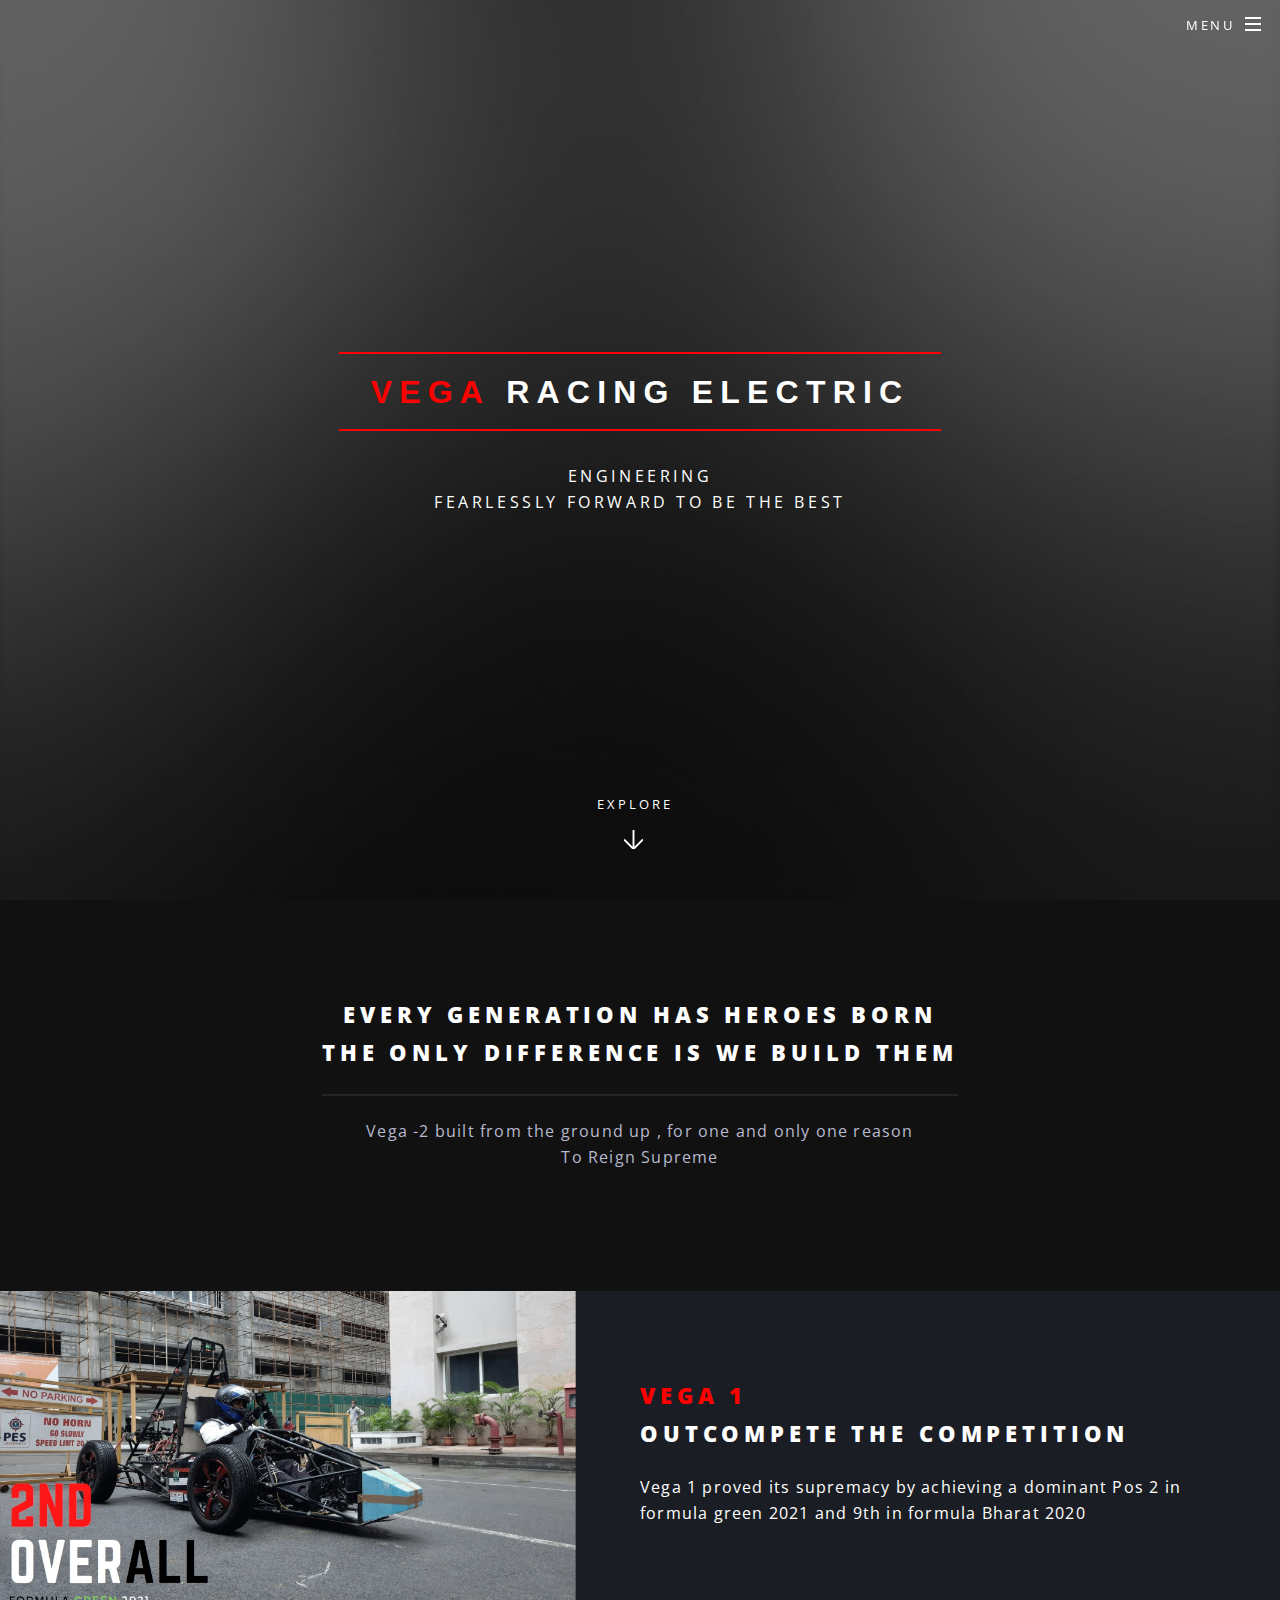
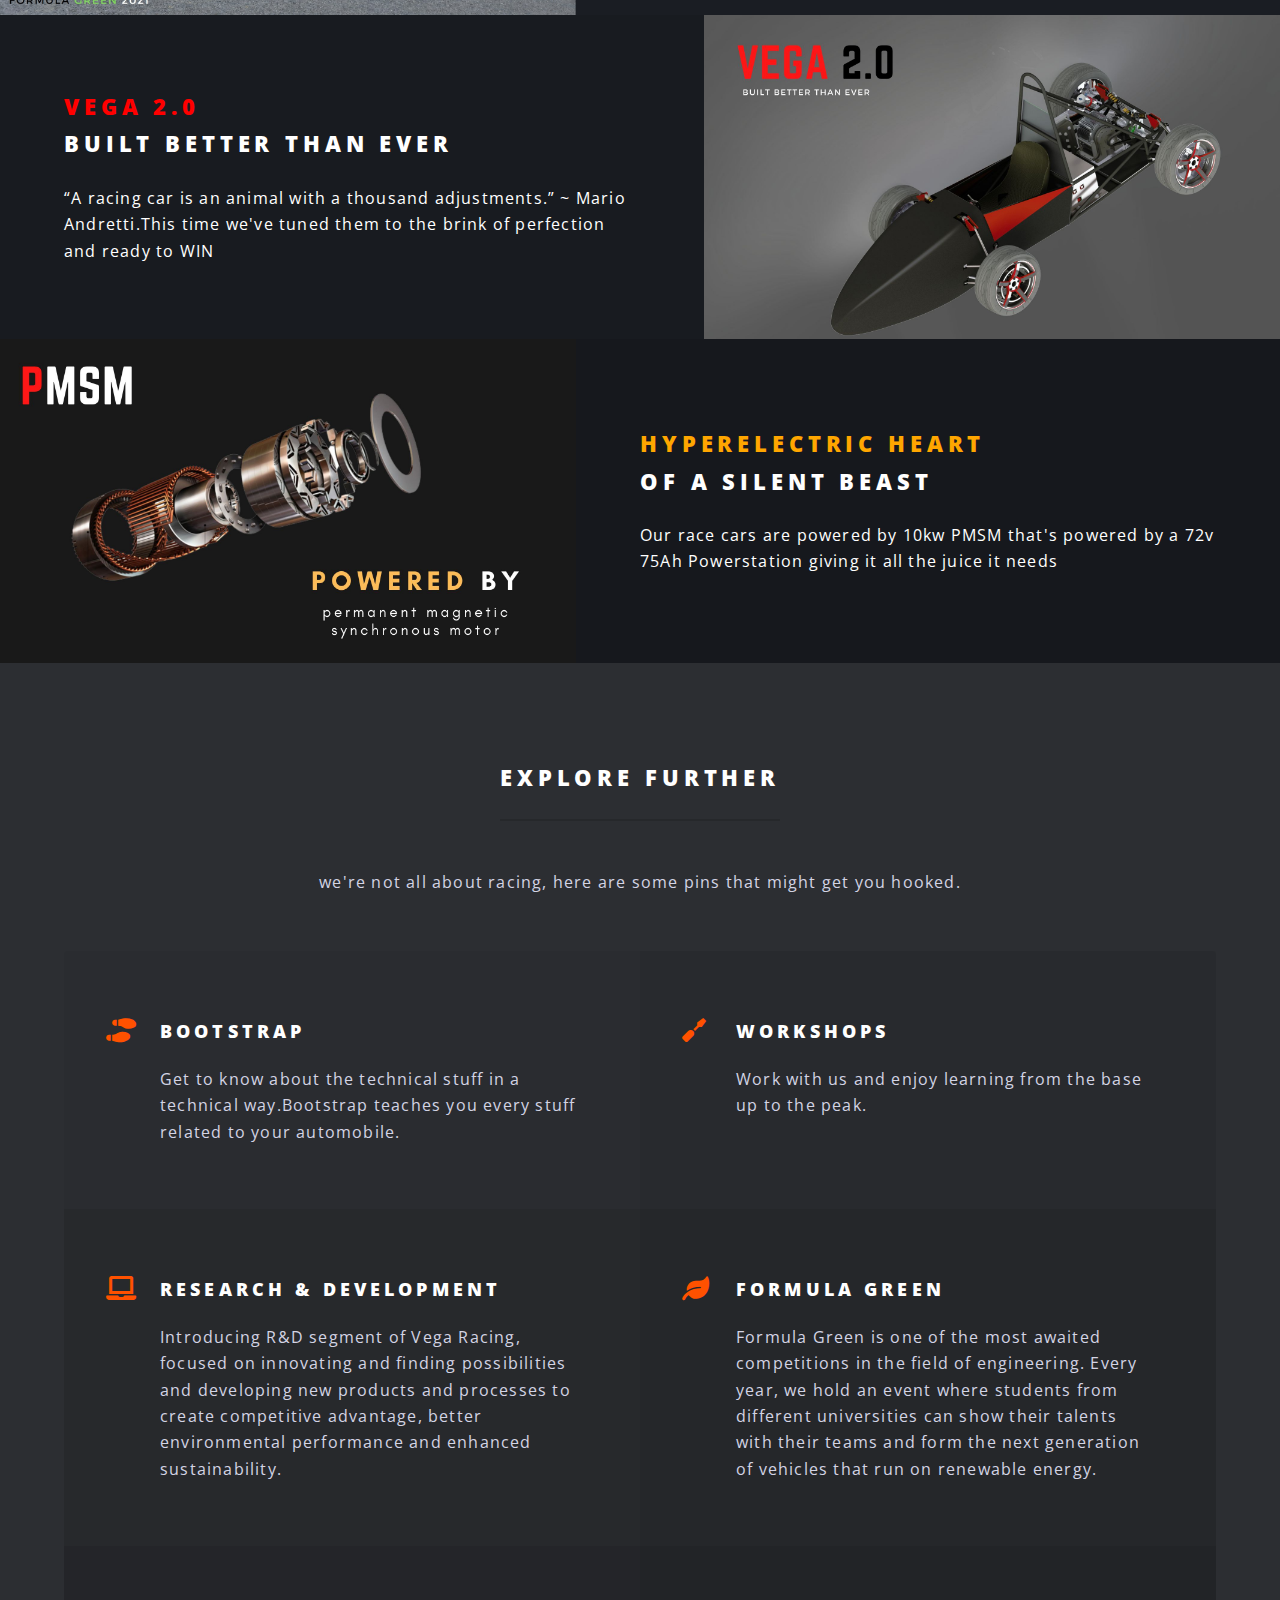
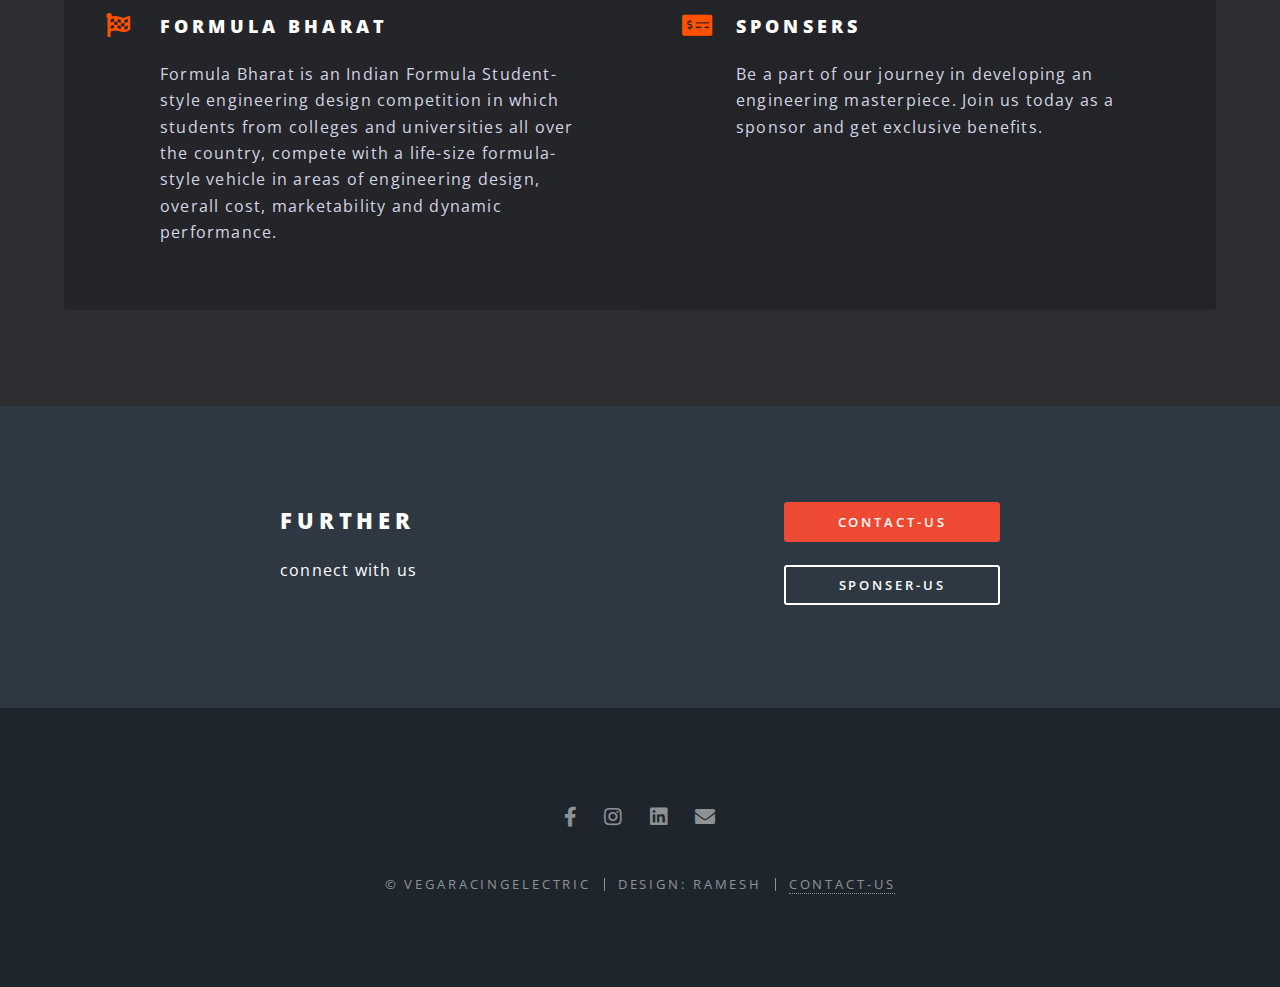
==== commit d983253d: "hola" ====
--- a/index.html
+++ b/index.html
@@ -70,7 +70,7 @@
 				<!-- Two -->
 					<section id="two" class="wrapper alt style2">
 						<section class="spotlight">
-							<div class="image"><img src="images/Screenshot (504).png" alt="" /></div><div class="content">
+							<div class="image"><img src="images/Screenshot (504).jpg" alt="" /></div><div class="content">
 								<h2><div style="color: red;">Vega 1</div>
 								outcompete the competition</h2>
 								<p>Vega 1 proved its supremacy by achieving a dominant Pos 2 in formula green 2021 and 9th in formula Bharat 2020</p>
@@ -153,7 +153,7 @@
 							<li><a href="#" class="icon solid fa-envelope"><span class="label">Email</span></a></li>
 						</ul>
 						<ul class="copyright">
-							<li>&copy; VegaRacingElectric</li><li>Design: Ramesh</li><li><a href="/Contact.html">Contact-us</a></li>
+							<li>&copy; VegaRacingElectric</li><li>Design: Ramesh</li><li><a href="Contact.html">Contact-us</a></li>
 						</ul>
 					</footer>
 
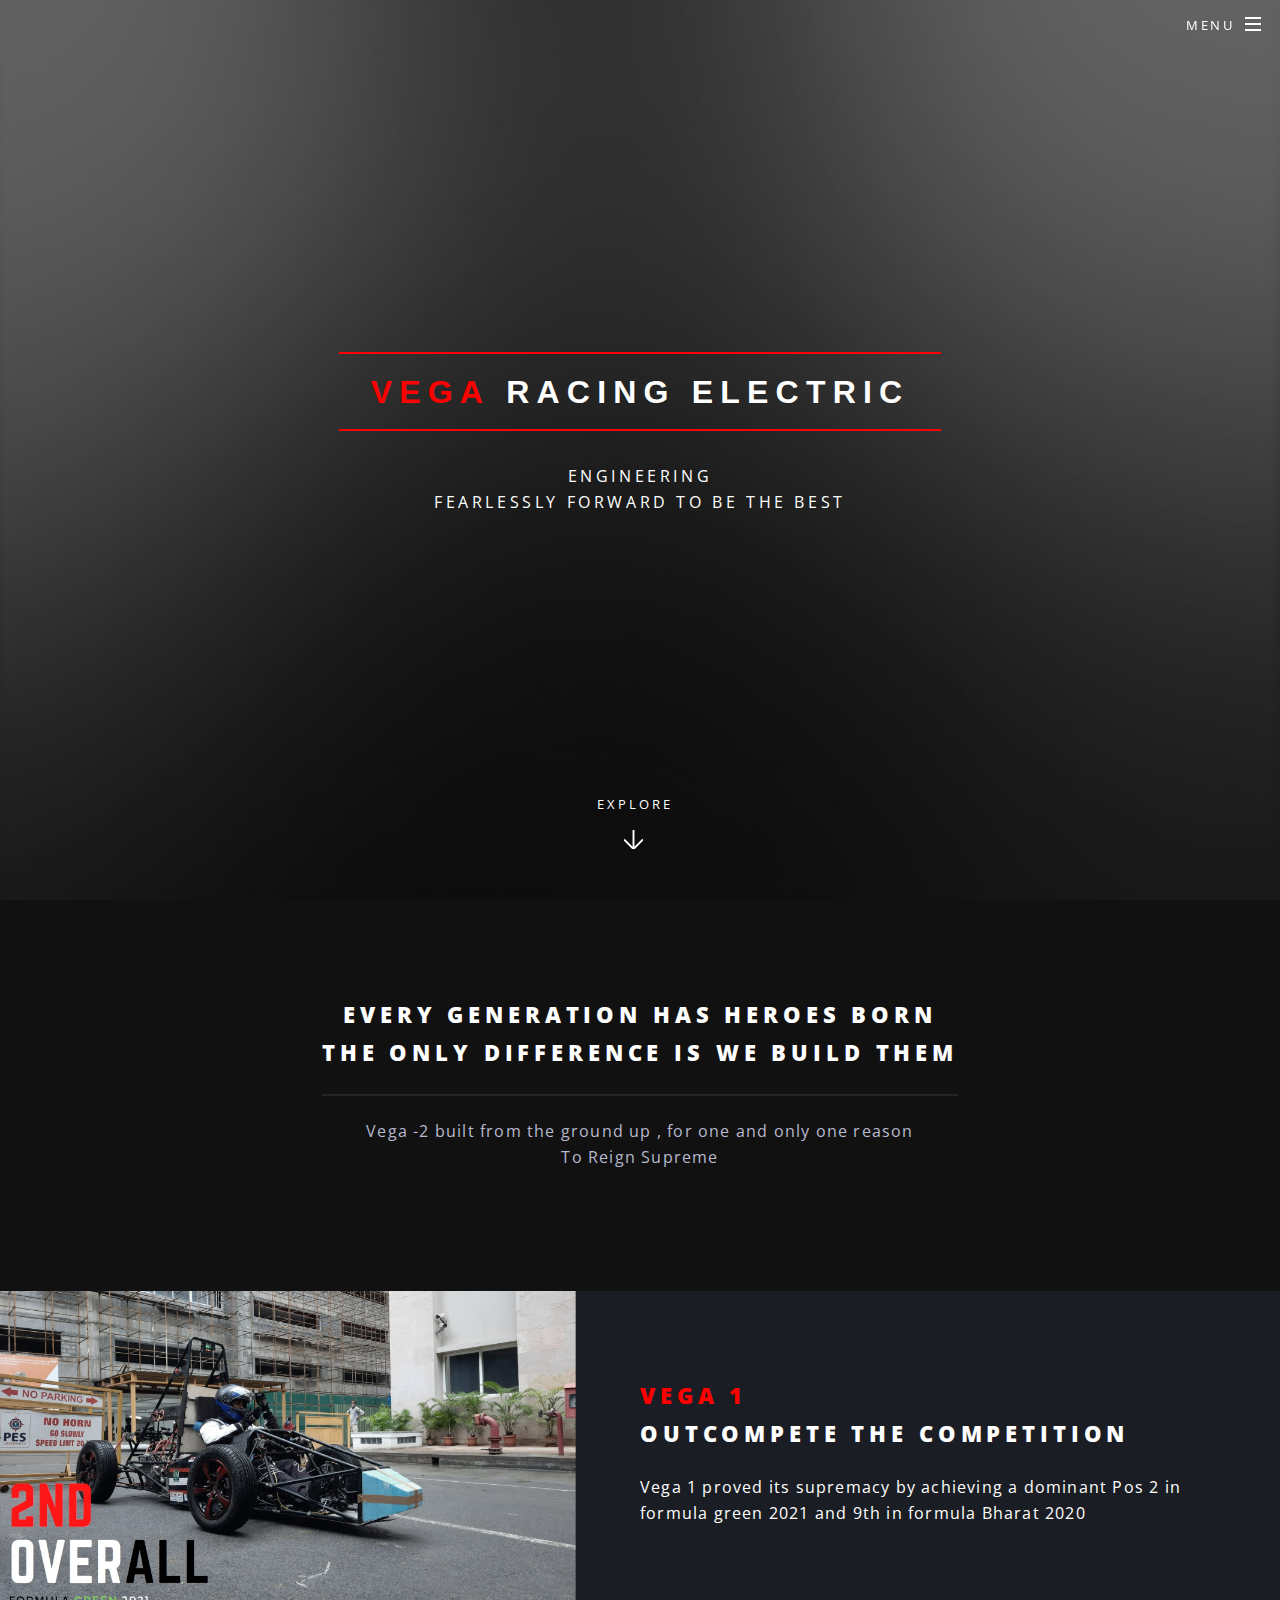
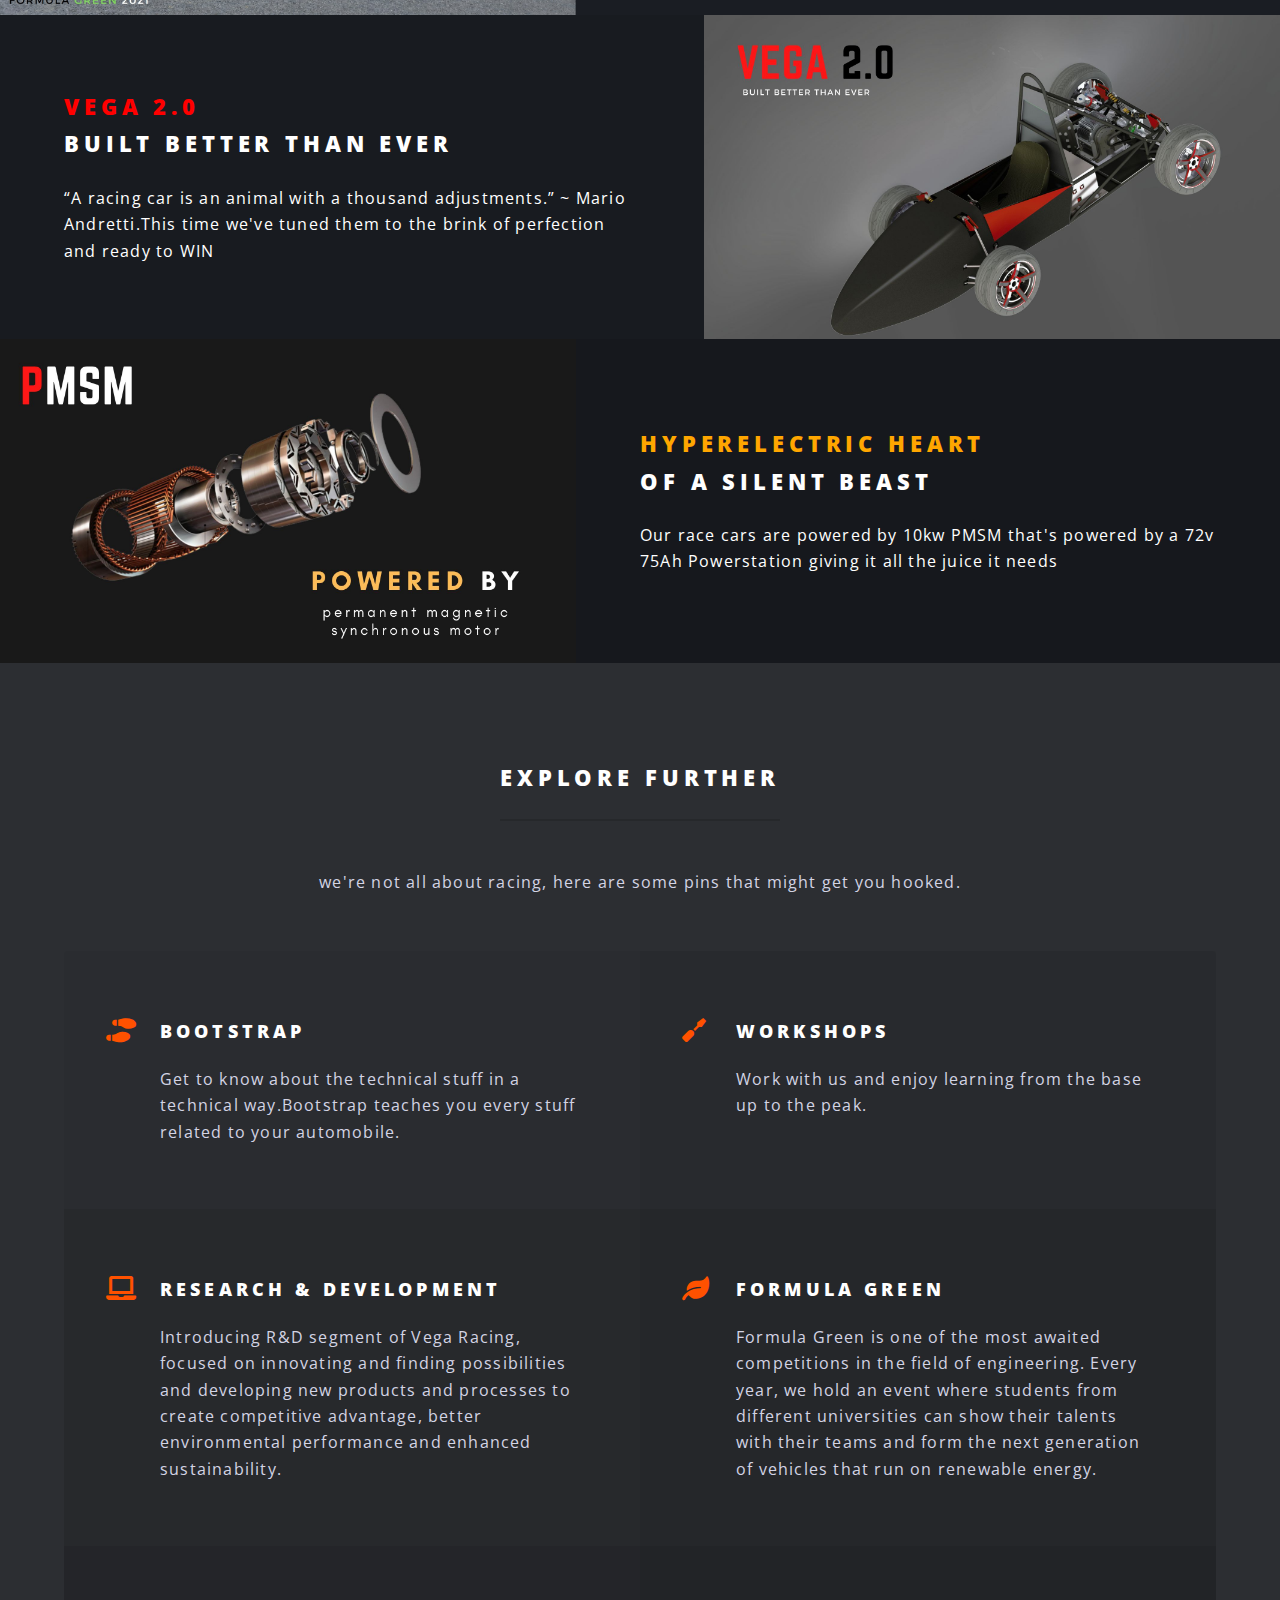
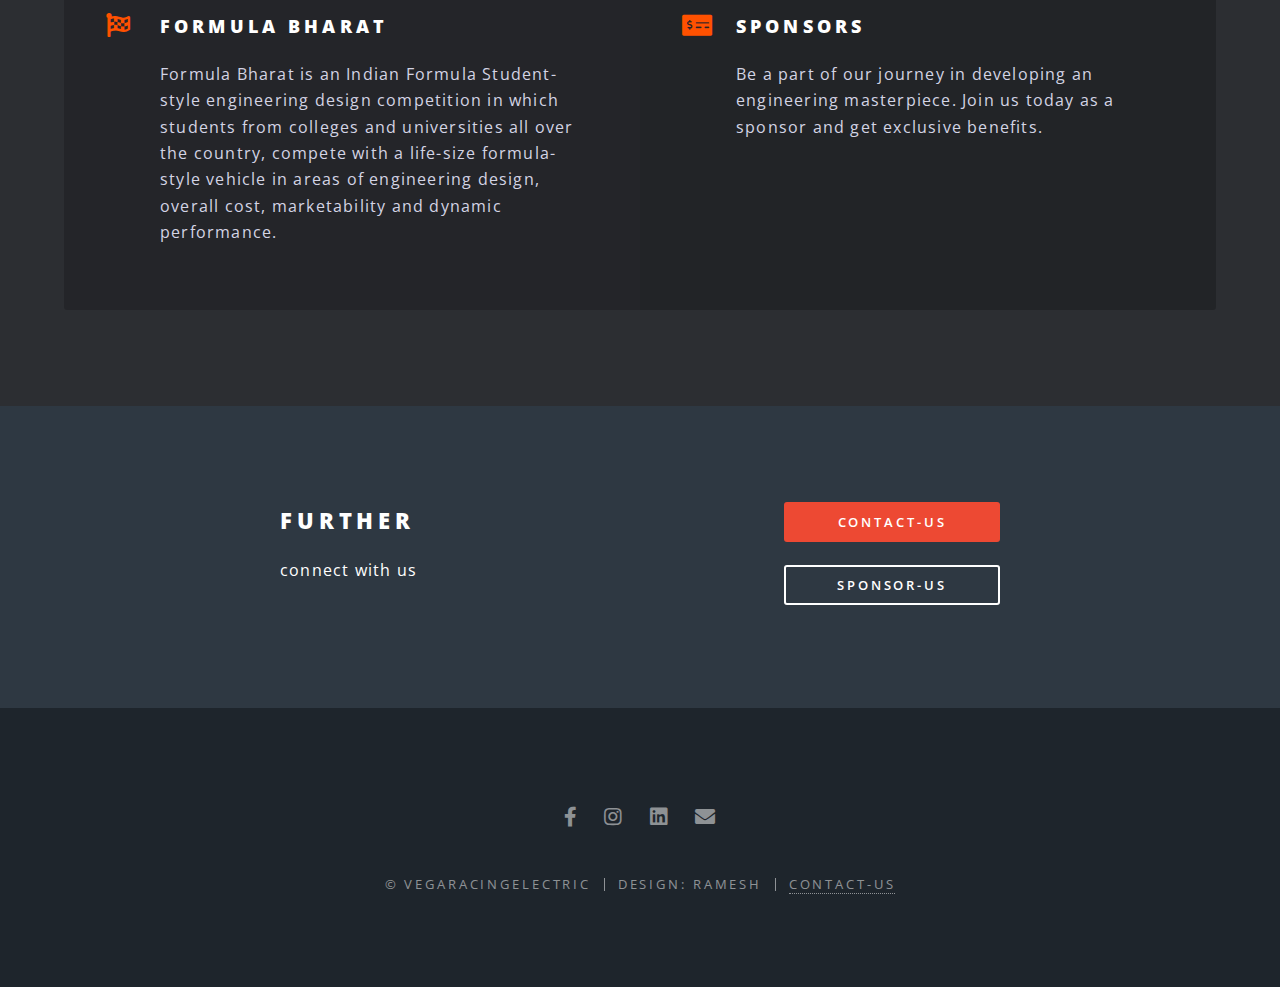
==== commit 6af6dbcd: "2ndedit" ====
--- a/index.html
+++ b/index.html
@@ -32,7 +32,7 @@
 											<li><a href="Team.html">Team</a></li>
 											<li><a href="Events.html">Events</a></li>
 											<li><a href="Recruitment.html">Recruitments</a></li>
-											<li><a href="Sponser.html">Sponser-us</a></li>
+											<li><a href="Sponsor.html">Sponsor-us</a></li>
 											<li><a href="Contact.html">Contact-us</a></li>
 										</ul>
 									</div>
@@ -122,7 +122,7 @@
 									<p>Formula Bharat is an Indian Formula Student-style engineering design competition in which students from colleges and universities all over the country, compete with a life-size formula-style vehicle in areas of engineering design, overall cost, marketability and dynamic performance.</p>
 								</li>
 								<li class="icon solid fa-money-check-alt">
-									<h3>Sponsers</h3>
+									<h3>sponsors</h3>
 									<p>Be a part of our journey in developing an engineering masterpiece. Join us today as a sponsor and get exclusive benefits.</p>
 								</li>
 							</ul>
@@ -139,7 +139,7 @@
 							</header>
 							<ul class="actions stacked">
 								<li><a href="Contact.html" class="button fit primary">Contact-us</a></li>
-								<li><a href="Sponser.html" class="button fit">Sponser-us</a></li>
+								<li><a href="Sponsor.html" class="button fit">sponsor-us</a></li>
 							</ul>
 						</div>
 					</section>
